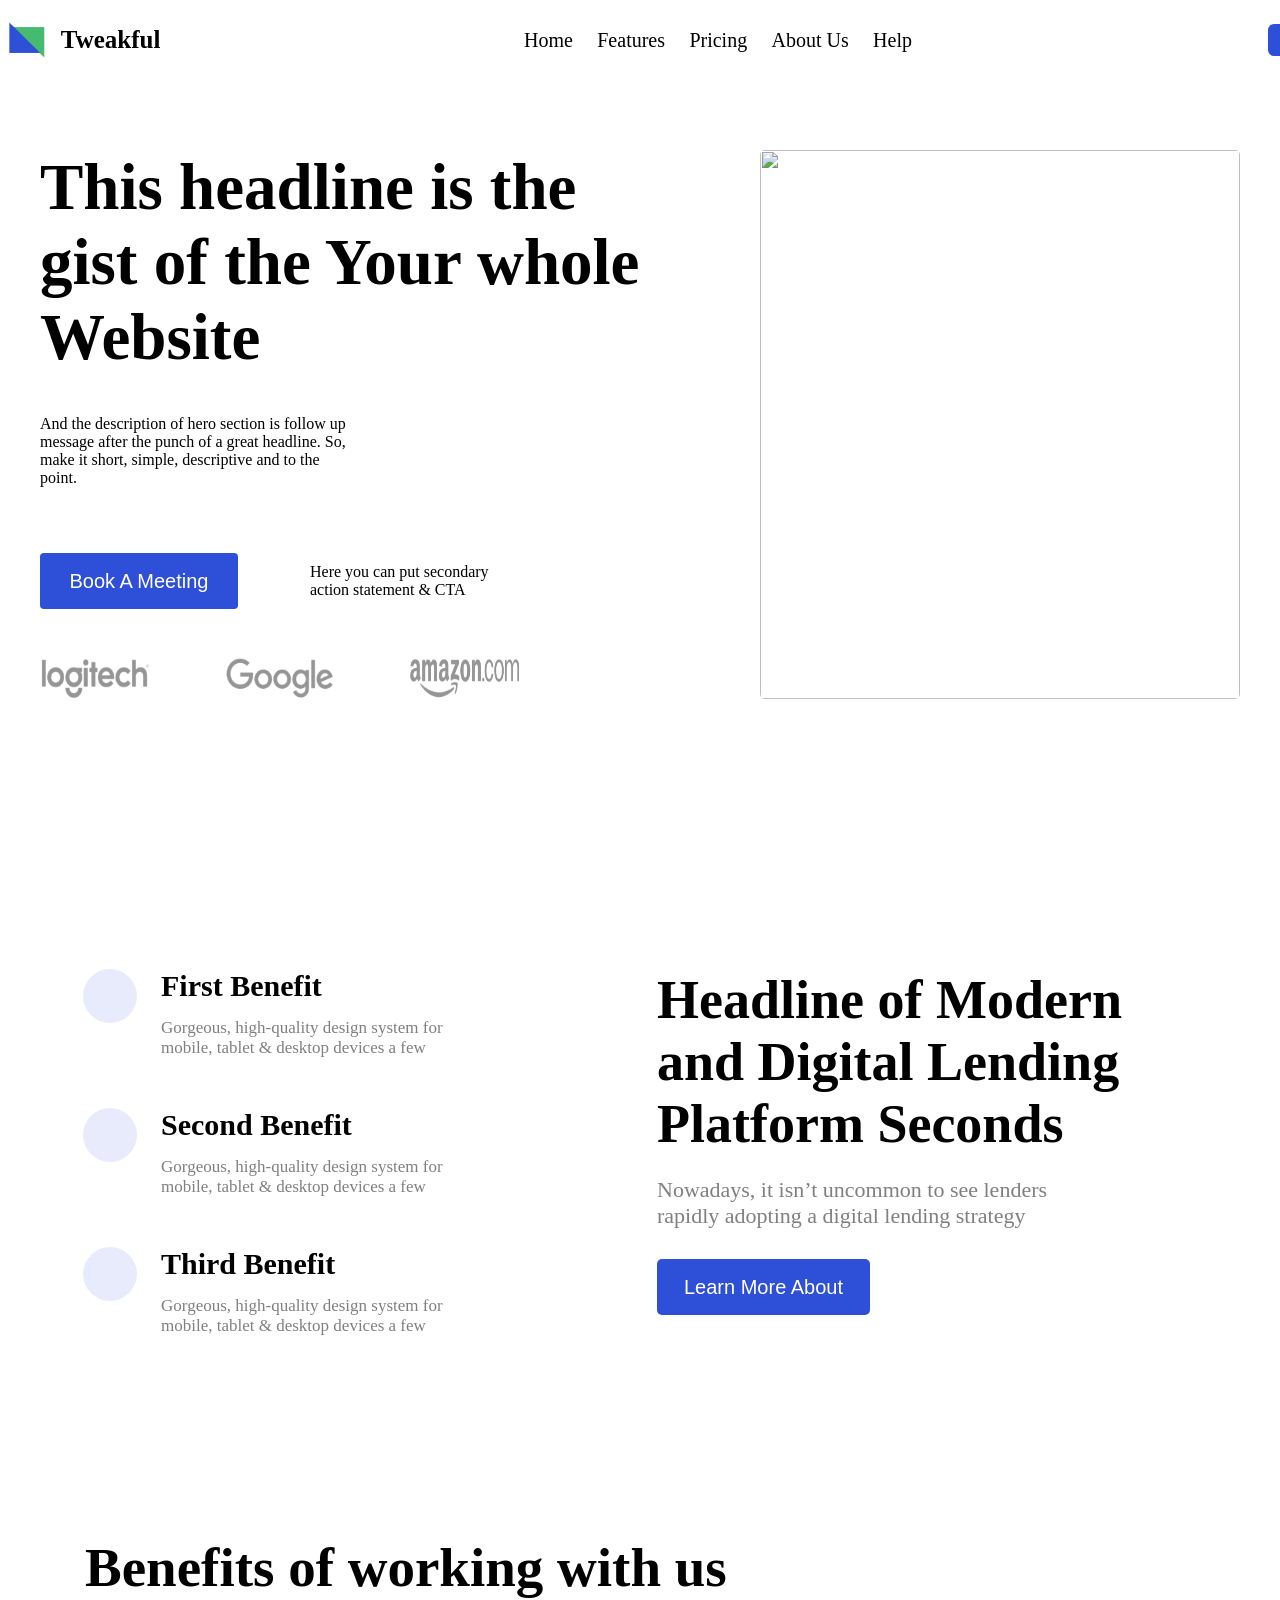
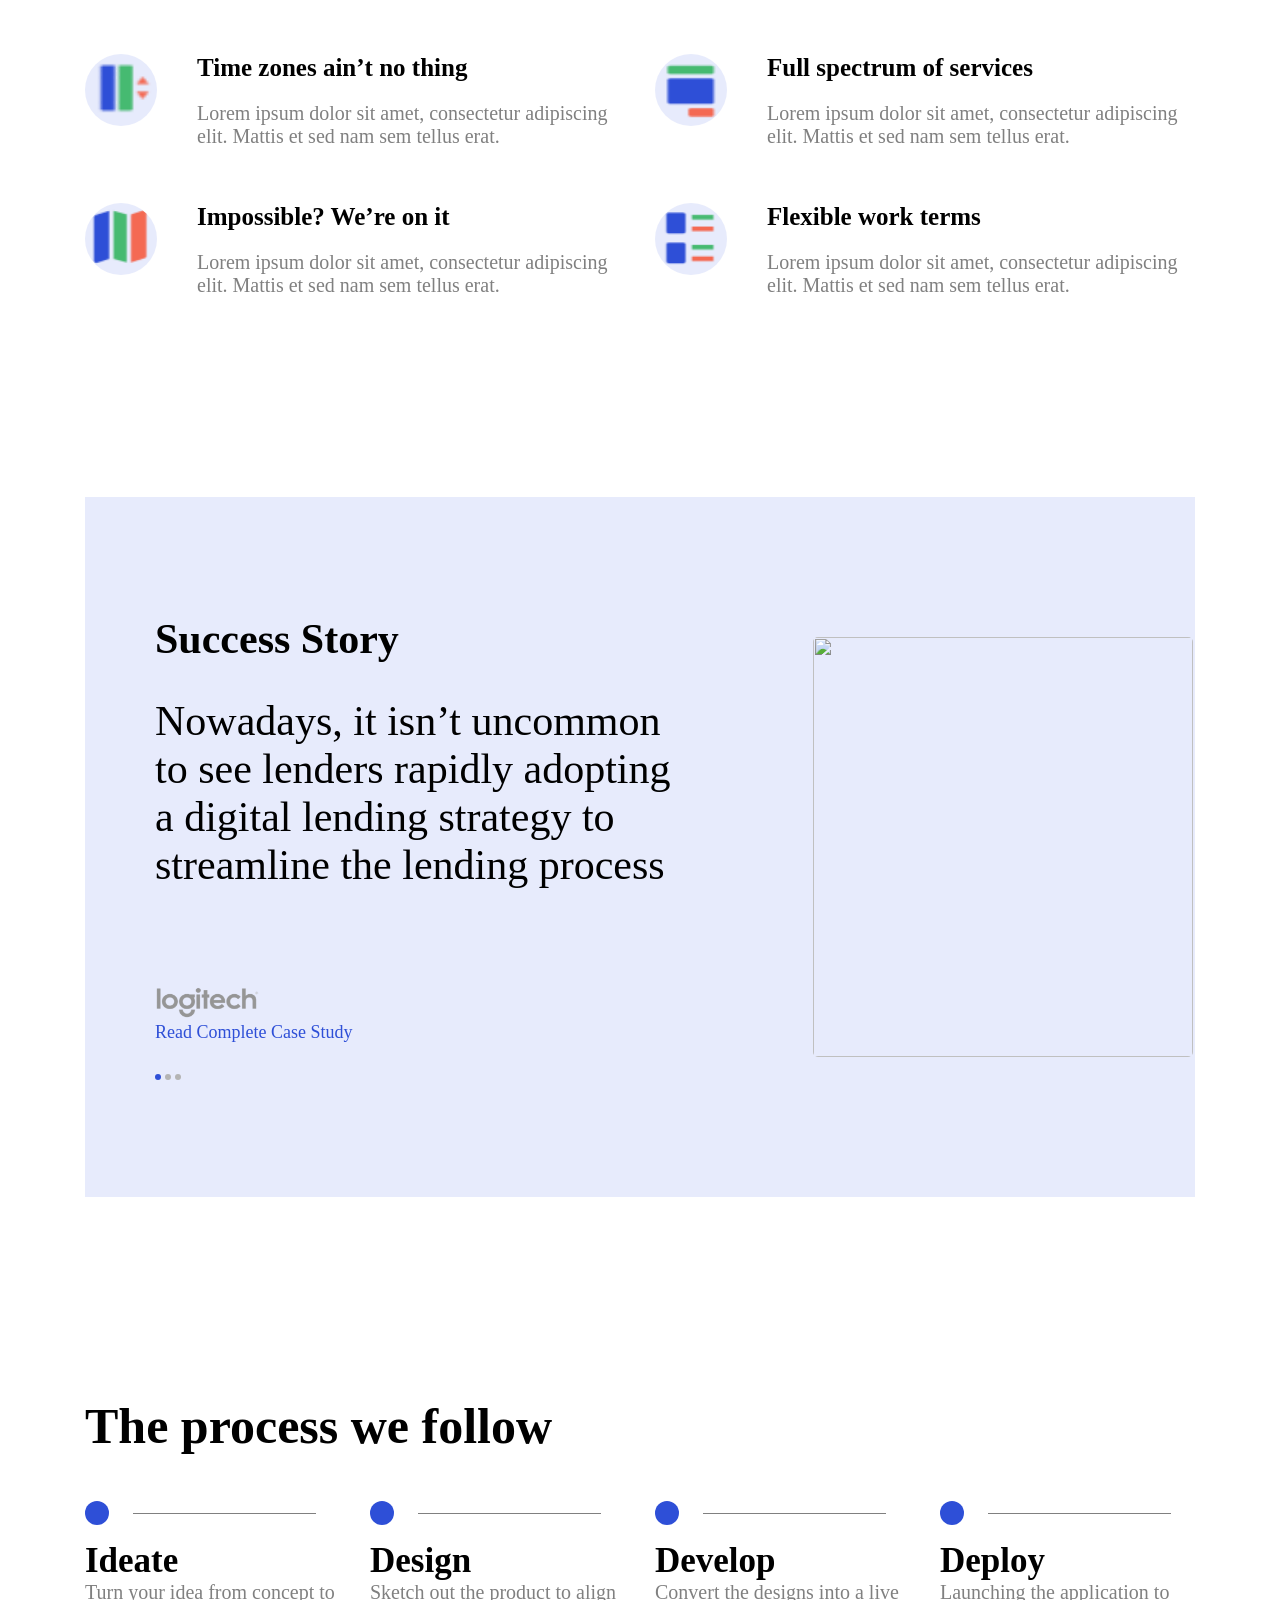
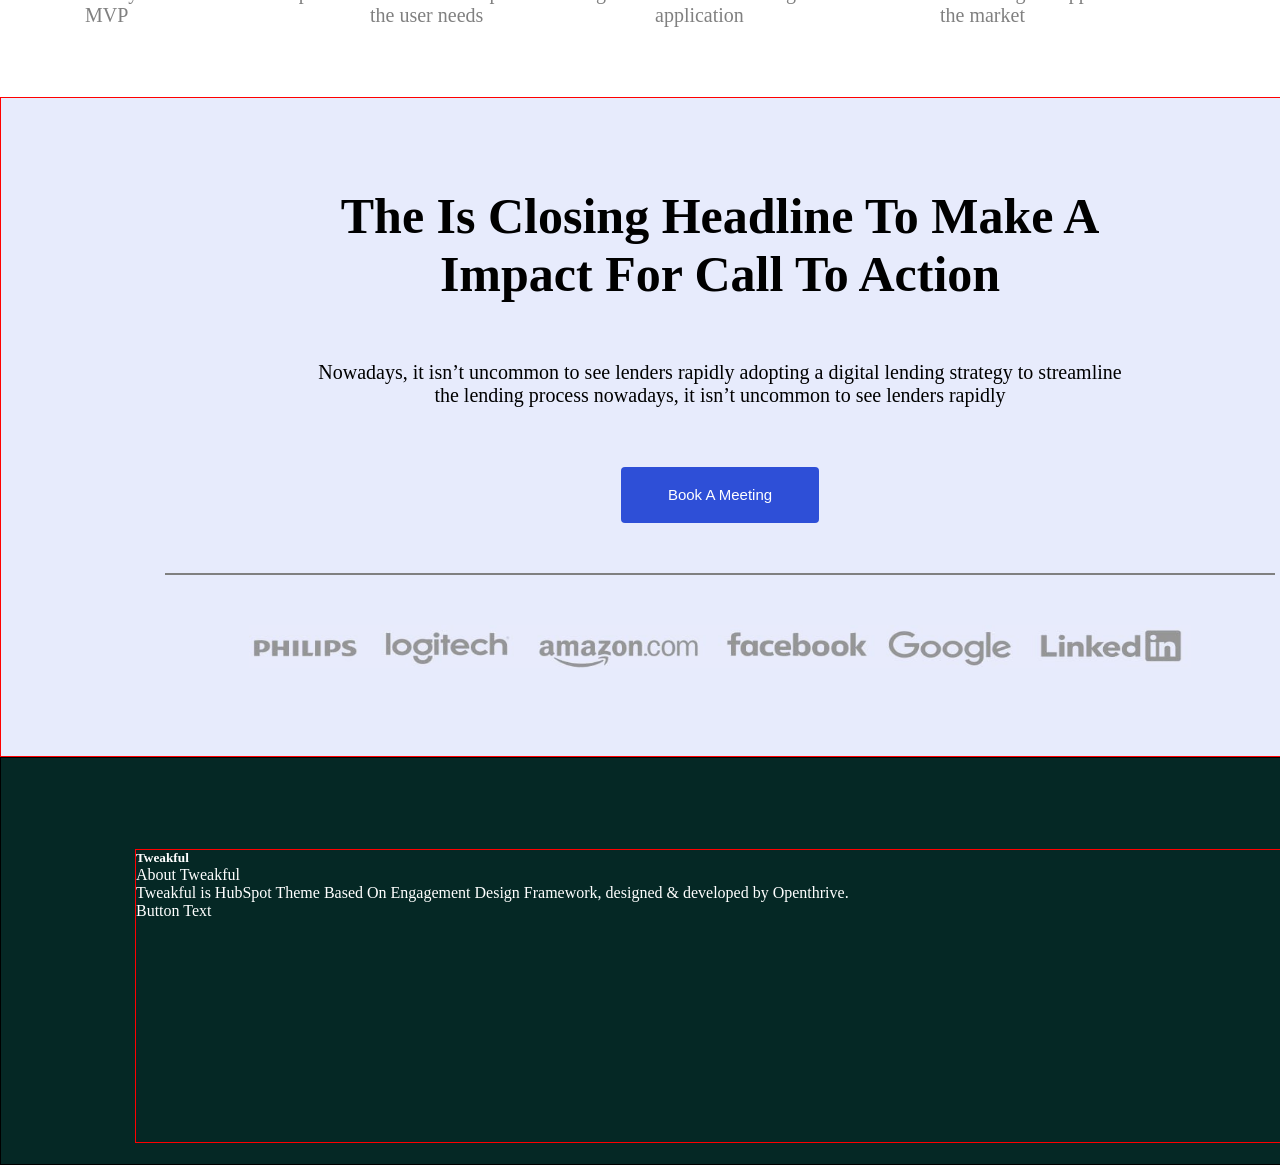
==== index.html @ c462335b "add" ====
<!DOCTYPE html>
<html lang="en">

<head>
    <meta charset="UTF-8">
    <meta name="viewport" content="width=device-width, initial-scale=1.0">
    <title>TWEAKFUL</title>
    <link rel="stylesheet" href="https://cdnjs.cloudflare.com/ajax/libs/font-awesome/7.0.1/css/all.min.css">
    <link rel="stylesheet" href="./assest/css/style..css">
</head>

<body>
    <header>
        <div class="bir">
            <img src="./assest/img/image.png" alt="">
            <a href="#">Tweakful</a>
        </div>
        <div class="ikki">
            <a href="#">Home</a>
            <a href="#">Features</a>
            <a href="#">Pricing</a>
            <a href="#">About Us</a>
            <a href="#">Help</a>
        </div>
        <div class="uch">
            <button><a href="#">Book A Meeting</a><i class="fa-solid fa-arrow-right"></i></button>
        </div>
    </header>
    <!-- !========main-1========== -->
    <!-- !========================= -->
    <div class="main-1">
        <div class="teks">
            <div class="h1">
                <h1>This headline is the gist of the Your whole Website </h1>
            </div>
            <div class="p">
                <p>And the description of hero section is follow up message after the punch of a great headline. So,
                    make it
                    short, simple, descriptive and to the point.</p>
            </div>
            <div class="button">
                <button>Book A Meeting <i class="fa-solid fa-arrow-right"></i></button>
                <p>Here you can put secondary action statement & CTA</p>
            </div>
            <div class="rasmlar">
                <img src="./assest/img/logitech.png" alt="">
                <img src="./assest/img/google.png" alt="">
                <img src="./assest/img/amazon.png" alt="">
            </div>
        </div>
        <div class="img">
            <img src="./assest/img/odam.jpg" alt="">
        </div>
    </div>
    <!-- !===========main-2========== -->
    <!-- !=========================== -->
    <div class="main-2">
        <div class="first">
            <div class="first1">
                <div class="i">
                    <i class="fa-solid fa-border-all"></i>
                </div>
                <div class="text">
                    <h2>First Benefit</h2>
                    <small>Gorgeous, high-quality design system for mobile, tablet & desktop devices a few </small>
                </div>
            </div>
            <div class="first1">
                <div class="i">
                    <i class="fa-solid fa-star"></i>
                </div>
                <div class="text">
                    <h2>Second Benefit</h2>
                    <small>Gorgeous, high-quality design system for mobile, tablet & desktop devices a few </small>
                </div>
            </div>
            <div class="first1">
                <div class="i">
                    <i class="fa-solid fa-layer-group"></i>
                </div>
                <div class="text">
                    <h2>Third Benefit</h2>
                    <small>Gorgeous, high-quality design system for mobile, tablet & desktop devices a few </small>
                </div>
            </div>
        </div>
        <!-- ^===========Learn======== -->
        <div class="learn">
            <h3>Headline of Modern and Digital Lending Platform Seconds</h3>
            <div>
                <p>Nowadays, it isn’t uncommon to see lenders rapidly adopting a digital lending strategy</p>
            </div>
            <button>Learn More About<i class="fa-solid fa-arrow-right"></i></button>
        </div>
    </div>
    <!-- !==========main-3========== -->
    <!-- !========================== -->
    <div class="main-3">
        <div class="tect">
            <h4>Benefits of working with us</h4>
        </div>
        <div class="time">
            <div class="lorem">
                <div class="rasm">
                    <img src="./assest/img/rasm.png" alt="">
                </div>
                <div class="yozu">
                    <p>Time zones ain’t no thing</p>
                    <small>Lorem ipsum dolor sit amet, consectetur adipiscing elit. Mattis et sed nam sem tellus
                        erat.</small>

                </div>
            </div>
            <div class="lorem">
                <div class="rasm">
                    <img src="./assest/img/rasm1.png" alt="">
                </div>
                <div class="yozu">
                    <p>Full spectrum of services</p>
                    <small>Lorem ipsum dolor sit amet, consectetur adipiscing elit. Mattis et sed nam sem tellus
                        erat.</small>

                </div>
            </div>
        </div>
        <!-- *================== -->
        <div class="time">
            <div class="lorem">
                <div class="rasm">
                    <img src="./assest/img/rasm2.png" alt="">
                </div>
                <div class="yozu">
                    <p>Impossible? We’re on it</p>
                    <small>Lorem ipsum dolor sit amet, consectetur adipiscing elit. Mattis et sed nam sem tellus
                        erat.</small>

                </div>
            </div>
            <div class="lorem">
                <div class="rasm">
                    <img src="./assest/img/rasm3.png" alt="">
                </div>
                <div class="yozu">
                    <p>Flexible work terms</p>
                    <small>Lorem ipsum dolor sit amet, consectetur adipiscing elit. Mattis et sed nam sem tellus
                        erat.</small>

                </div>
            </div>
        </div>
    </div>
    <!-- !=========main-4======== -->
    <!-- !======================= -->
    <div class="main-4">
        <div class="birinchi">
            <h4>Success Story</h4>
            <p>Nowadays, it isn’t uncommon to see lenders rapidly adopting a digital lending strategy to streamline the
                lending process</p>
            <div class="read">
                <img src="./assest/img/logitech.png" alt="" width="104" height="31">
                <span>Read Complete Case Study<i class="fa-solid fa-arrow-right"></i></span>
            </div>
            <div class="nuqta">
                <div class="div1"></div>
                <div class="div2"></div>
                <div class="div2"></div>

            </div>
        </div>
        <div class="ikkinchi">
            <img src="./assest/img/odam2.jpg" alt="">
        </div>
    </div>
    <!-- !==========main-5========= -->
    <!-- !========================= -->
    <div class="main-5">
        <h5>The process we follow</h5>
        <div class="ideate">
            <div class="box">
                <div class="divlar">
                    <div class="dumoloq"></div>
                    <div class="chiziq"></div>
                </div>
                <div class="yoozu">
                    <p>Ideate</p>
                    <span>Turn your idea from concept to MVP</span>
                </div>
            </div>
            <div class="box">
                <div class="divlar">
                    <div class="dumoloq"></div>
                    <div class="chiziq"></div>
                </div>
                <div class="yoozu">
                    <p>Design</p>
                    <span>Sketch out the product to align the user needs</span>
                </div>
            </div>
            <div class="box">
                <div class="divlar">
                    <div class="dumoloq"></div>
                    <div class="chiziq"></div>
                </div>
                <div class="yoozu">
                    <p>Develop</p>
                    <span>Convert the designs into a live application</span>
                </div>
            </div>
            <div class="box">
                <div class="divlar">
                    <div class="dumoloq"></div>
                    <div class="chiziq"></div>
                </div>
                <div class="yoozu">
                    <p>Deploy</p>
                    <span>Launching the application to the market</span>
                </div>
            </div>
        </div>
    </div>
    <!-- !=======main-6======== -->
    <!-- !===================== -->
     <div class="main-6">
        <h1>The Is Closing Headline To Make A Impact For Call To Action</h1>
        <p>Nowadays, it isn’t uncommon to see lenders rapidly adopting a digital lending strategy to streamline the lending process nowadays, it isn’t uncommon to see lenders rapidly</p>
        <button>Book A Meeting<i class="fa-solid fa-arrow-right"></i></button>
        <div></div>
        <img src="./assest/img/lagativlar.png" alt="">
     </div>
     <!-- !========footer=========== -->
      <!-- !========================= -->
       <footer>
        <div class="foter">
            <h5>Tweakful</h5>
            <div class="about">
                <div class="contact">
                    <div class="box1">
                        <p>About Tweakful</p>
                    <span>Tweakful is HubSpot Theme Based On Engagement Design Framework, designed & developed by Openthrive.</span>
                    <div><span>Button Text <i class="fa-solid fa-arrow-right"></i></span></div>
                    </div>
                </div>
            </div>
        </div>
       </footer>
</body>

</html>
---- assest/css/style..css ----
* {
    padding: 0;
    margin: 0;
    box-sizing: border-box;
    transition: 1s;
}

header {
    width: 1440px;
    height: 80px;
    margin: auto;
    display: flex;
    justify-content: space-between;
    align-items: center;

}

header a {
    text-decoration: none;
    color: black;
}

header .bir {
    width: 168px;
    height: 38px;
    display: flex;
    align-items: center;
    justify-content: space-around;
}

header .bir img {
    width: 38px;
    height: 38px;
}

header .bir a {
    font-size: 25px;
    font-weight: 800;
}

/* *=======ikki======== */
header .ikki {
    width: 388px;
    height: 38px;
    display: flex;
    align-items: center;
    justify-content: space-between;
}

header .ikki a {
    font-size: 20px;

}

/** =======uch========== */
header .uch {
    width: 172px;
    height: 32px;
}

header .uch button {
    width: 172px;
    height: 32px;
    border: none;
    background-color: #2E4FD7;
    color: white;
    font-size: 15px;
    border-radius: 6px;
}

header .uch button a {
    color: white;
    margin-right: 10px;
}

/* !==========main-1========== */
/* !========================== */
.main-1 {
    width: 1200px;
    height: 549px;
    margin: auto;
    display: flex;
    justify-content: space-between;
    margin-top: 70px;
}

.main-1 .teks {
    width: 635px;
    height: 549px;
    display: flex;
    flex-direction: column;
    justify-content: space-between;
}

.main-1 .teks .h1 {
    width: 635px;
    height: 216px;

}

.main-1 .teks .h1 h1 {
    font-size: 65px;
}

.main-1 .teks .p {
    width: 320px;
    height: 90px;
}

.main-1 .teks .button {
    width: 480px;
    height: 56px;
    display: flex;
    justify-content: space-between;
    align-items: center;
}

.main-1 .teks .button p {
    width: 210px;
    height: 52px;
    display: flex;
    align-items: center;
}

.main-1 .teks .button button {
    width: 198px;
    height: 56px;
    border: none;
    background-color: #2E4FD7;
    color: white;
    font-size: 20px;
    border-radius: 4px;
}

.main-1 .teks .rasmlar {
    width: 480px;
    height: 41px;
    display: flex;
    justify-content: space-between;
    align-items: center;
}

.main-1 .teks .rasmlar img {
    width: 110px;
    height: 41px;

}

/* *=======img========== */
.main-1 .img {
    width: 480px;
    height: 549px;
}

.main-1 .img img {
    width: 480px;
    height: 549px;
    border-radius: 5px;
}

/* !==========main-2========== */
/* !========================== */
.main-2 {
    width: 1114px;
    height: 367px;
    margin: auto;
    margin-top: 270px;
    display: flex;
    justify-content: space-between;
}

.main-2 .first {
    width: 410px;
    height: 367px;
    display: flex;
    flex-direction: column;
    justify-content: space-between;
}

.main-2 .first .first1 {
    width: 408px;
    height: 89px;
    display: flex;
    justify-content: space-between;

}

.main-2 .first .first1 .i {
    width: 54px;
    height: 54px;
    border-radius: 50%;
    background-color: #E7EBFC;
    font-size: 35px;
    display: flex;
    justify-content: center;
    align-items: center;
    color: #2E4FD7;
}

.main-2 .first .first1 .text {
    width: 330px;
    height: 89px;
    display: flex;
    flex-direction: column;
    justify-content: space-between;

}

.main-2 .first .first1 .text h2 {
    font-size: 30px;
}

.main-2 .first .first1 .text small {
    font-size: 17px;
    color: gray;
}

/* *==========Learn============= */
.main-2 .learn {
    width: 540px;
    height: 346px;
    display: flex;
    flex-direction: column;
    justify-content: space-between;
}

.main-2 .learn h3 {
    font-size: 54px;
}

.main-2 .learn div {
    width: 445px;
    height: 60px;
    font-size: 22px;
    color: gray;
}

.main-2 .learn button {
    width: 213px;
    height: 56px;
    background-color: #2E4FD7;
    color: white;
    font-size: 20px;
    border: none;
    border-radius: 5px;
}

/* !==========main-3========== */
/* !========================== */
.main-3 {
    width: 1110px;
    height: 361px;
    margin: auto;
    margin-top: 200px;
    display: flex;
    flex-direction: column;
    justify-content: space-between;
}

.main-3 .tect {
    width: 668px;
    height: 62px;
    font-size: 55px;
}

.main-3 .time {
    width: 1110px;
    height: 94px;
    display: flex;
    justify-content: space-between;
}

.main-3 .time .lorem {
    width: 540px;
    height: 94px;
    display: flex;
    justify-content: space-between;
}

.main-3 .time .lorem .rasm {
    width: 72px;
    height: 72px;
}

.main-3 .time .lorem .rasm img {
    width: 72px;
    height: 72px;
    border-radius: 50%;
}

.main-3 .time .lorem .yozu {
    width: 428px;
    height: 94px;
    display: flex;
    flex-direction: column;
    justify-content: space-between;

}

.main-3 .time .lorem .yozu p {
    font-size: 25px;
    font-weight: 900;
}

.main-3 .time .lorem .yozu small {
    font-size: 20px;
    color: gray;
}

/* !==========main-4=========== */
/* !=========================== */
.main-4 {
    width: 1110px;
    height: 700px;
    margin: auto;
    margin-top: 200px;
    background-color: #E7EBFC;
    display: flex;
    gap: 70px;
    align-items: center;
    padding-left: 70px;
}

.main-4 .birinchi {
    width: 588px;
    height: 465px;
    display: flex;
    flex-direction: column;
    justify-content: space-between;
}

.main-4 .birinchi h4 {
    width: 572px;
    height: 52px;
    font-size: 42px;
}

.main-4 .birinchi p {
    width: 520px;
    height: 260px;
    font-size: 42px;
}

.main-4 .birinchi .read {
    width: 233px;
    height: 57px;
}

.main-4 .birinchi .read span {
    display: block;
    color: #2E4FD7;
    font-size: 18px;
}

.main-4 .birinchi .nuqta {
    width: 26px;
    height: 6px;
    display: flex;
    justify-content: space-between;
}

.main-4 .birinchi .nuqta .div1 {
    width: 6px;
    height: 6px;
    background-color: #2E4FD7;
    border-radius: 50%;
}

.main-4 .birinchi .nuqta .div2 {
    width: 6px;
    height: 6px;
    background-color: #B4B4B4;
    border-radius: 50%;
}

/* *==========ikkinchi========= */
.main-4 .ikkinchi {
    width: 380px;
    height: 420px;
}

.main-4 .ikkinchi img {
    width: 380px;
    height: 420px;
    border-radius: 5px;
}

/* !=======main-5========== */
/* !======================= */
.main-5 {
    width: 1110px;
    height: 250px;
    margin: auto;
    margin-top: 200px;
    display: flex;
    flex-direction: column;
    justify-content: space-between;
}

.main-5 h5 {
    width: 730px;
    height: 52px;
    font-size: 50px;
}

.main-5 .ideate {
    width: 1110px;
    height: 162px;
    display: flex;
    justify-content: space-between;
}

.main-5 .ideate .box {
    width: 255px;
    height: 162px;
    display: flex;
    flex-direction: column;
    justify-content: space-evenly;
}

.main-5 .ideate .box .divlar {
    width: 231px;
    height: 24px;
    display: flex;
    justify-content: space-between;
    align-items: center;
}

.main-5 .ideate .box .divlar .dumoloq {
    width: 24px;
    height: 24px;
    border-radius: 50%;
    background-color: #2E4FD7;
}

.main-5 .ideate .box .divlar .chiziq {
    width: 183px;
    height: 0.5px;
    background-color: gray;

}

.main-5 .ideate .box .yoozu {
    width: 255px;
    height: 90px;
}

.main-5 .ideate .box .yoozu p {
    font-size: 35px;
    font-weight: 700;
}

.main-5 .ideate .box .yoozu span {
    font-size: 20px;
    color: gray;
}

/* !==========main-6========= */
/* !========================= */
.main-6 {
    width: 1440px;
    height: 660px;
    background-color: #E7EBFC;
    border: 1px solid red;
    margin: auto;
    margin-top: 50px;
    display: flex;
    flex-direction: column;
    align-items: center;
    justify-content: center;
    gap: 50px;
}
.main-6 h1 {
    width: 920px;
    height: 124px;
    font-size: 50px;
    text-align: center;
}
.main-6 p {
    width: 826px;
    height: 56px;
    text-align: center;
    font-size: 20px;
}
.main-6 button {
    width: 198px;
    height: 56px;
    background-color: #2E4FD7;
    border: none;
    color: white;
    font-size: 15px;
    border-radius: 4px;
}
.main-6 div {
    width: 1110px;
    height: 2px;
    background-color: gray;
}
.main-6 img {
    width: 942px;
    height: 43px;

}
/* !============footer========== */
/* !============================ */
footer {
    width: 1440px;
    height: 408px;
    border: 1px solid black;
    background-color: #052825;
    color: white;
    margin: auto;
    display: flex;
    flex-direction: column;
    align-items: center;
    justify-content: center;

}
footer .foter {
    width: 1170px;
    height: 294px;
    border: 1px solid red;
    margin-top: 70px;
    
}
footer .foter .about {
        
}
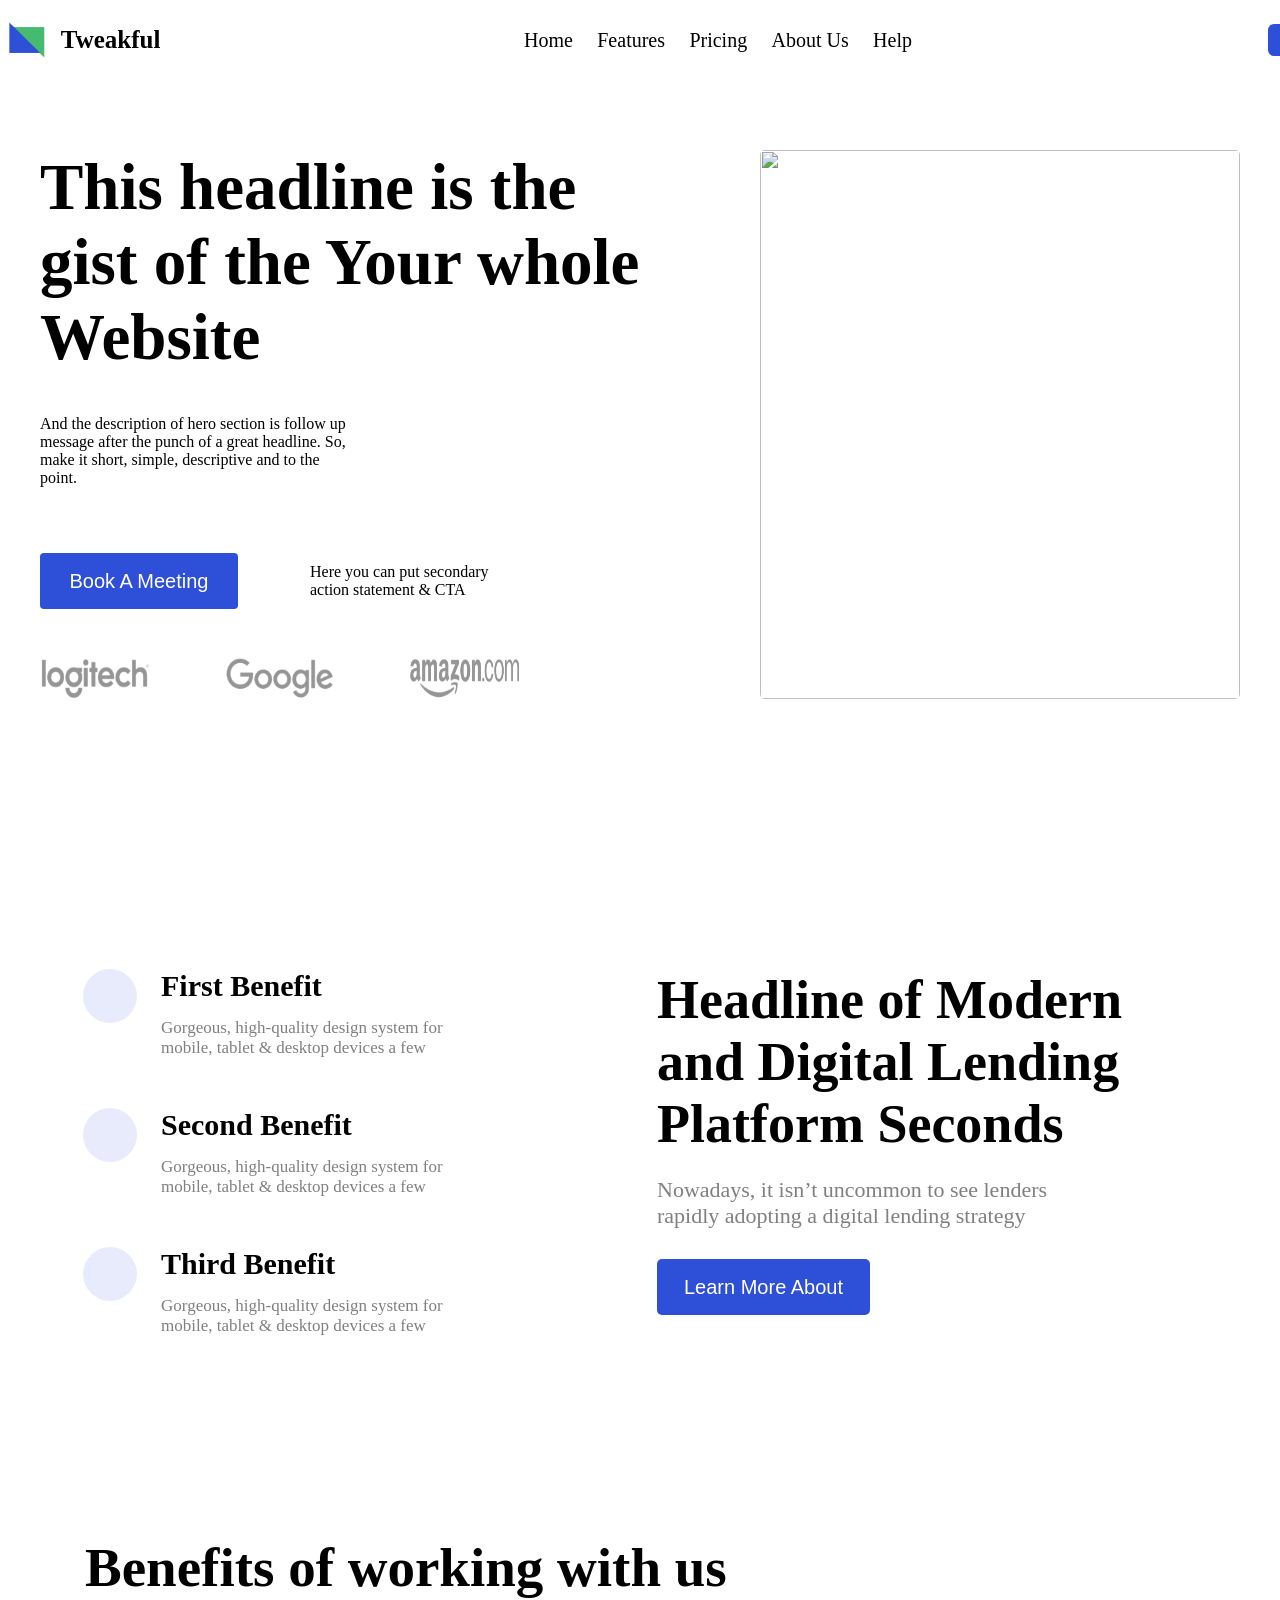
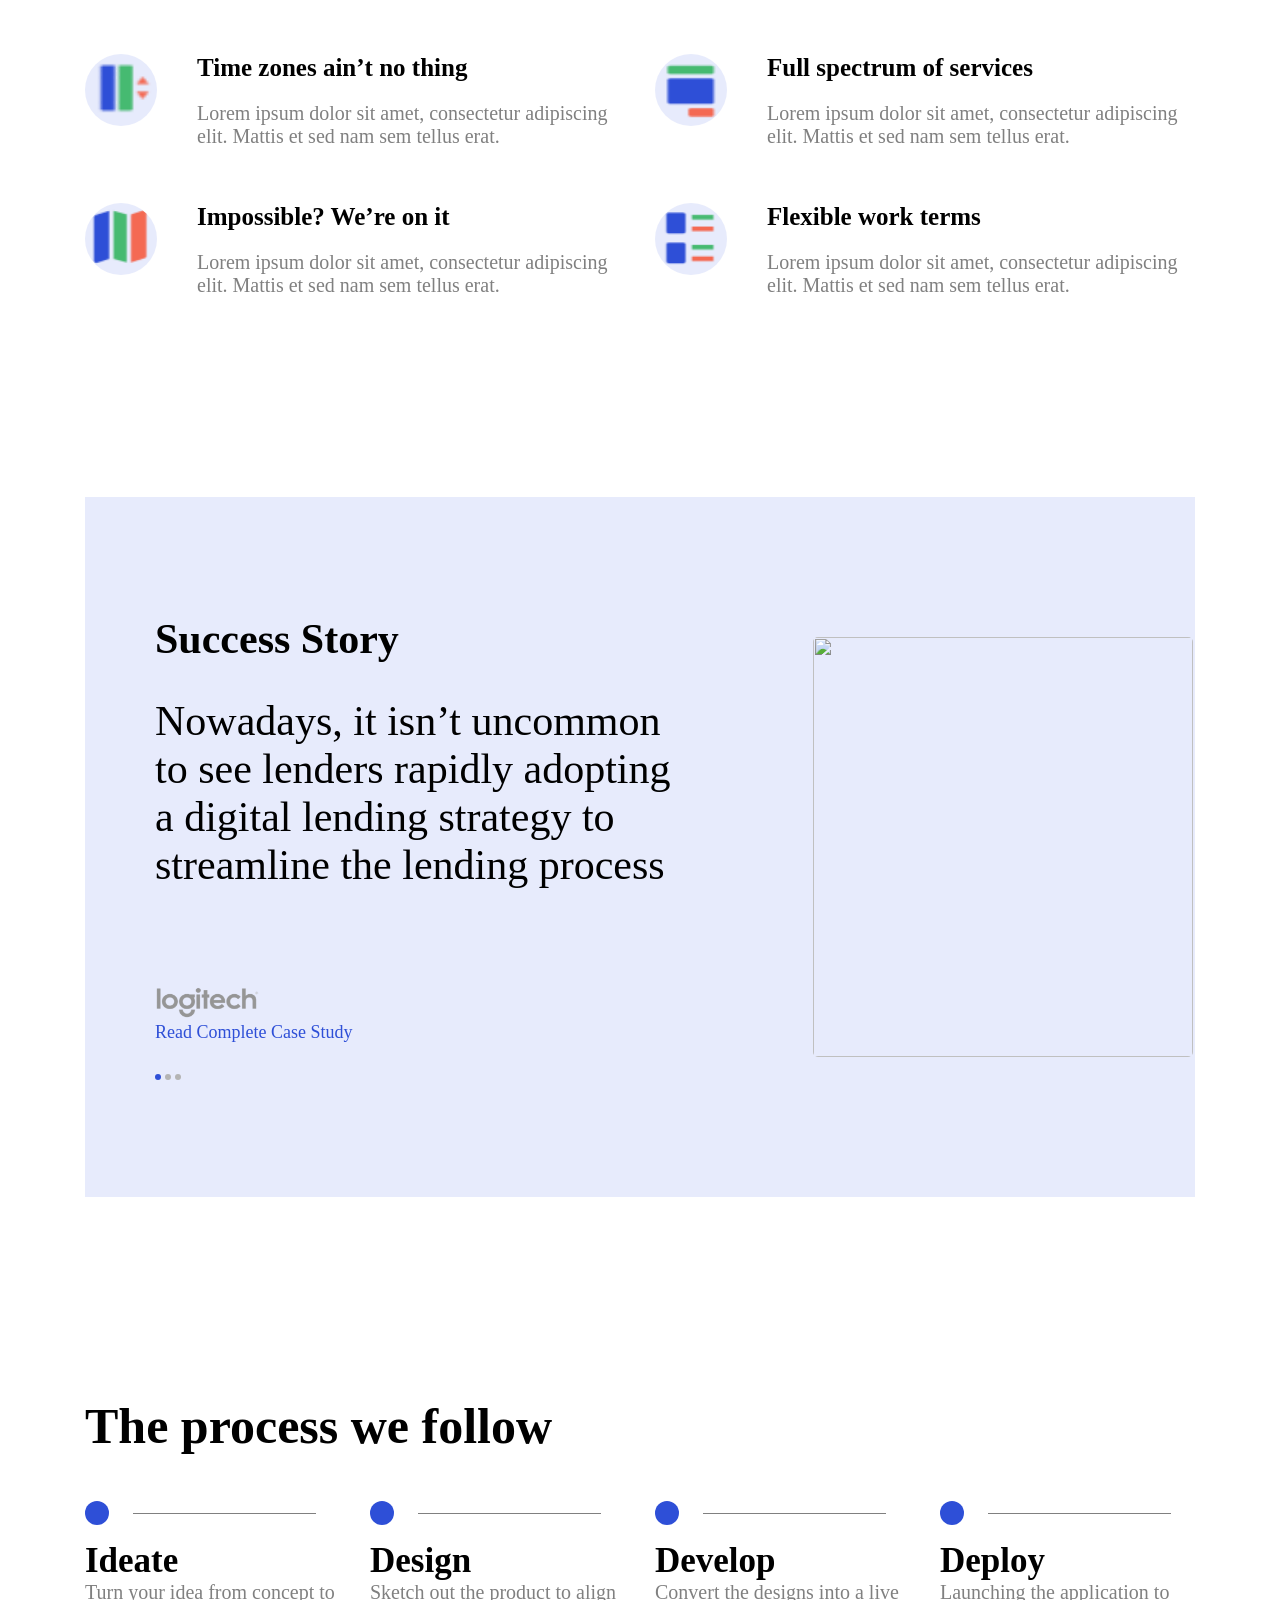
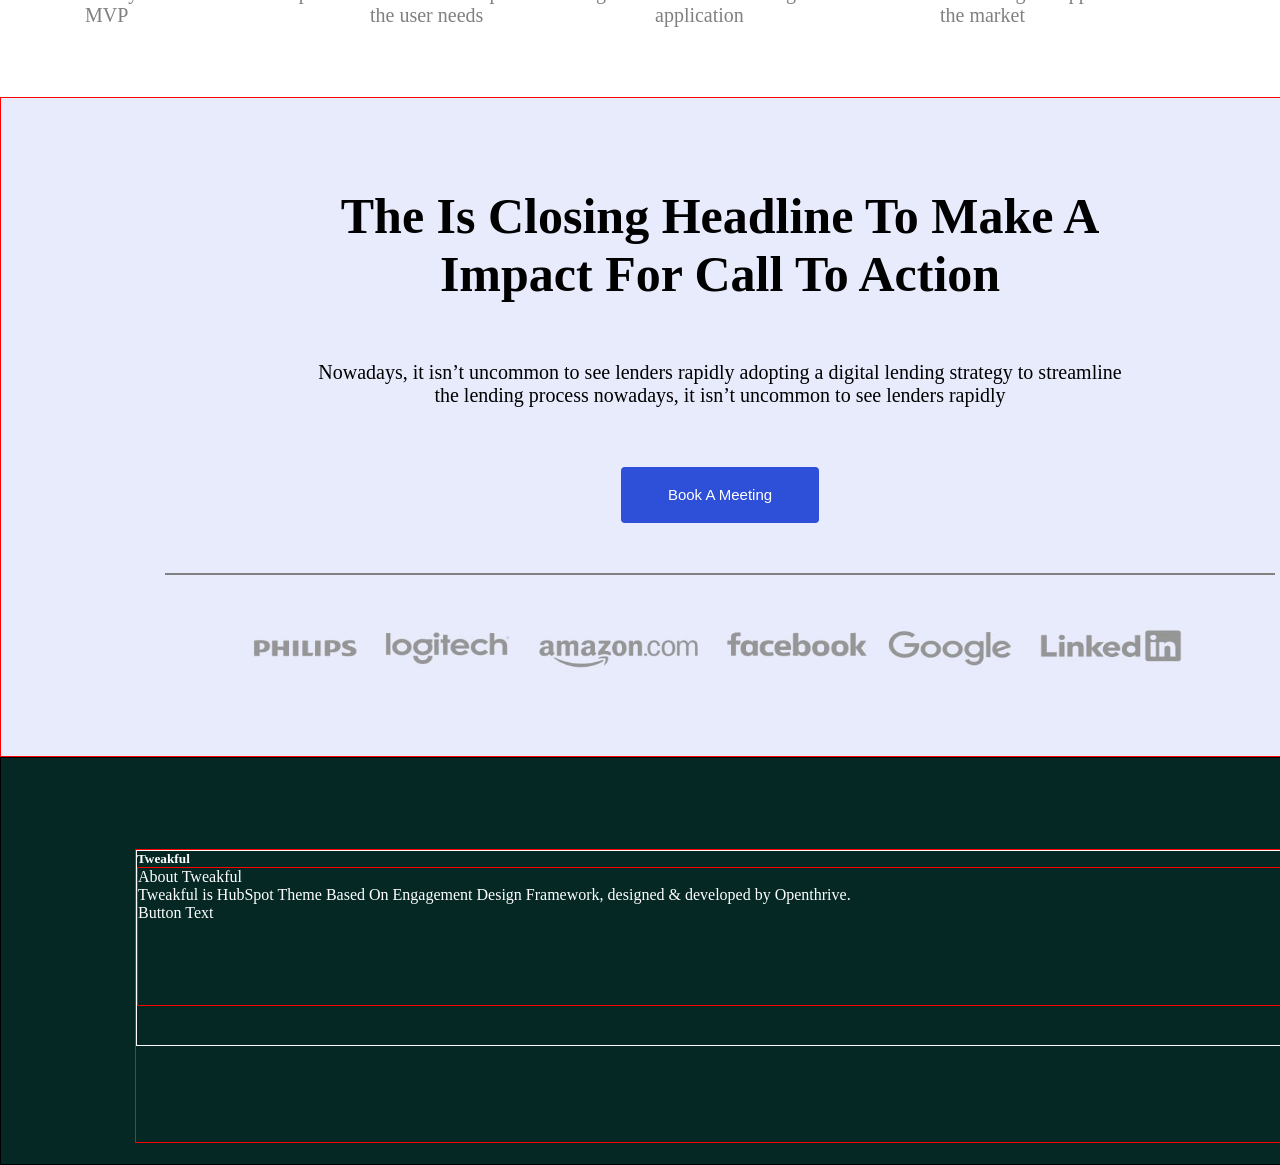
==== commit 492fea12: "add" ====
--- a/index.html
+++ b/index.html
@@ -231,10 +231,12 @@
       <!-- !========================= -->
        <footer>
         <div class="foter">
-            <h5>Tweakful</h5>
+           
             <div class="about">
+                 <h5>Tweakful</h5>
                 <div class="contact">
                     <div class="box1">
+                        
                         <p>About Tweakful</p>
                     <span>Tweakful is HubSpot Theme Based On Engagement Design Framework, designed & developed by Openthrive.</span>
                     <div><span>Button Text <i class="fa-solid fa-arrow-right"></i></span></div>
--- a/assest/css/style..css
+++ b/assest/css/style..css
@@ -524,5 +524,12 @@
     
 }
 footer .foter .about {
-        
+    width: 1169px;
+    height: 196px;
+    border: 1px solid white;
+}
+footer .foter .about .contact {
+    width: 1169px;
+    height: 139px;
+    border: 1px solid red;
 }
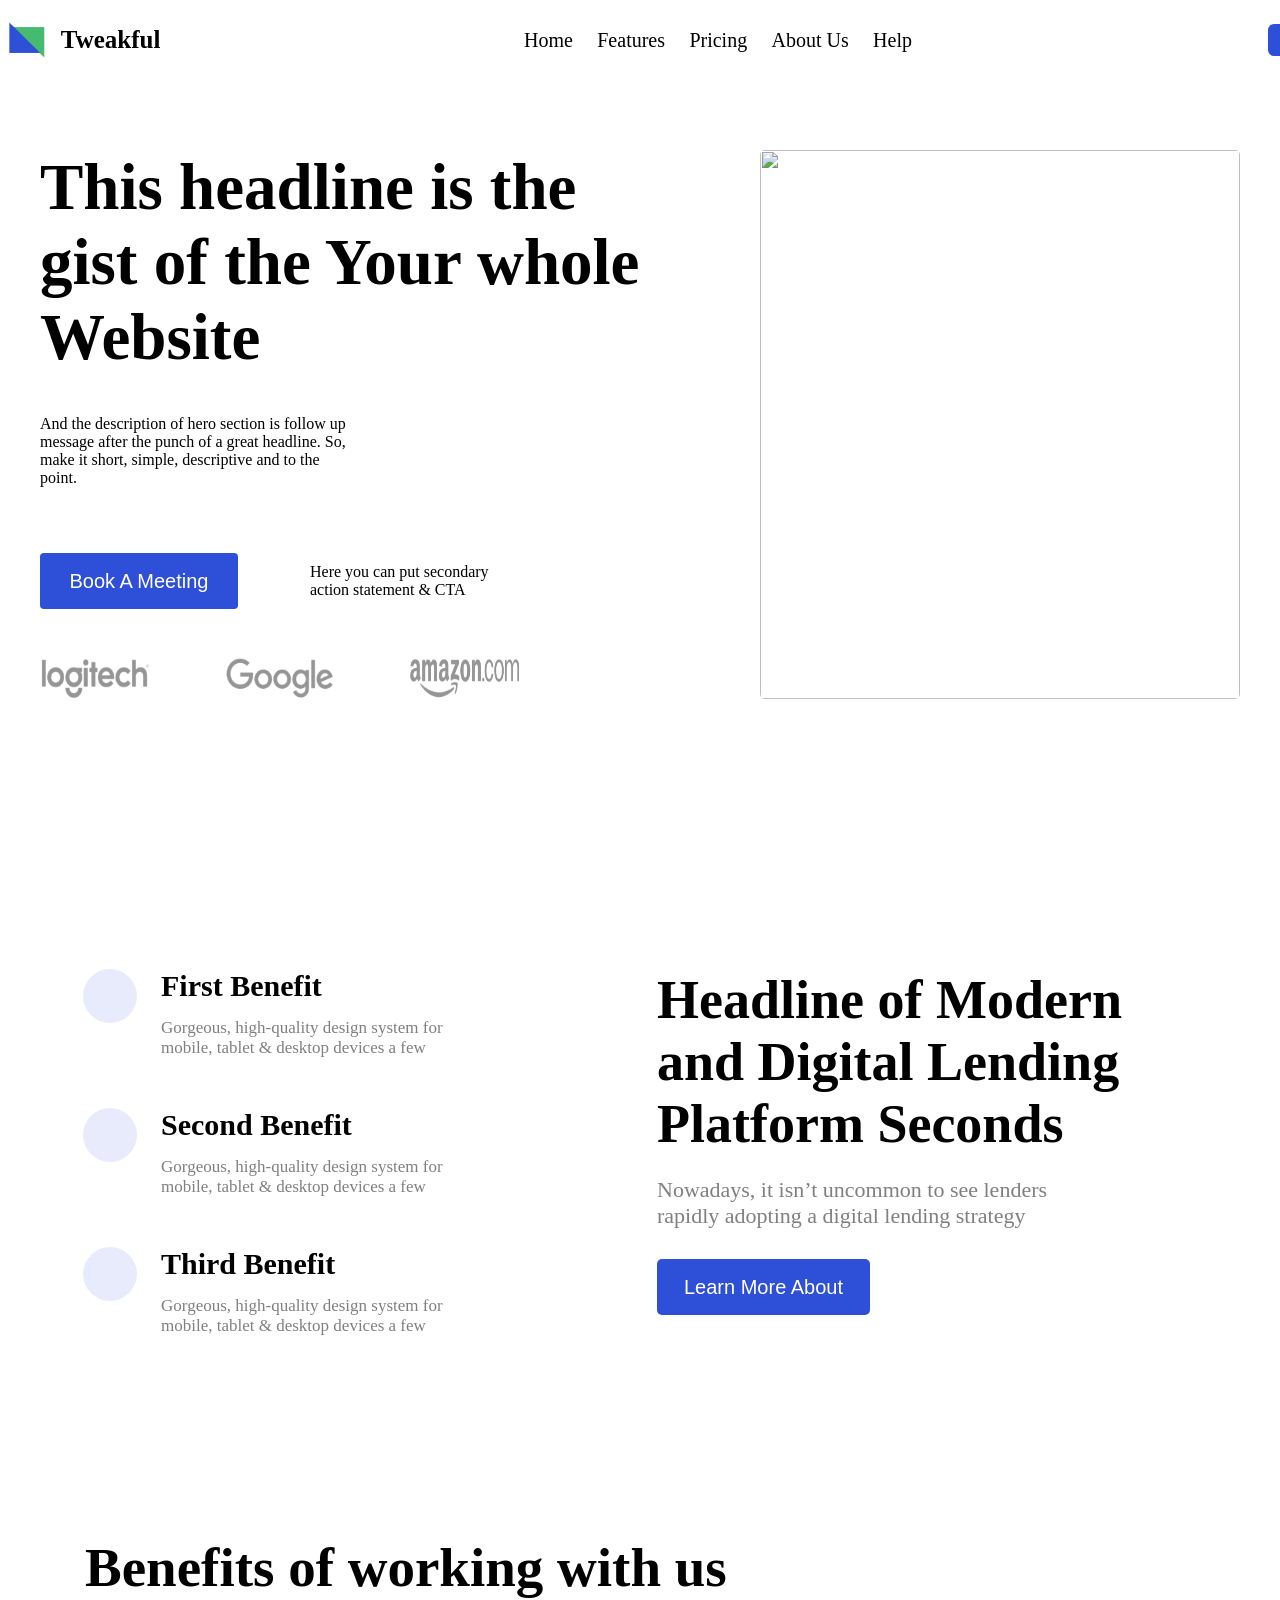
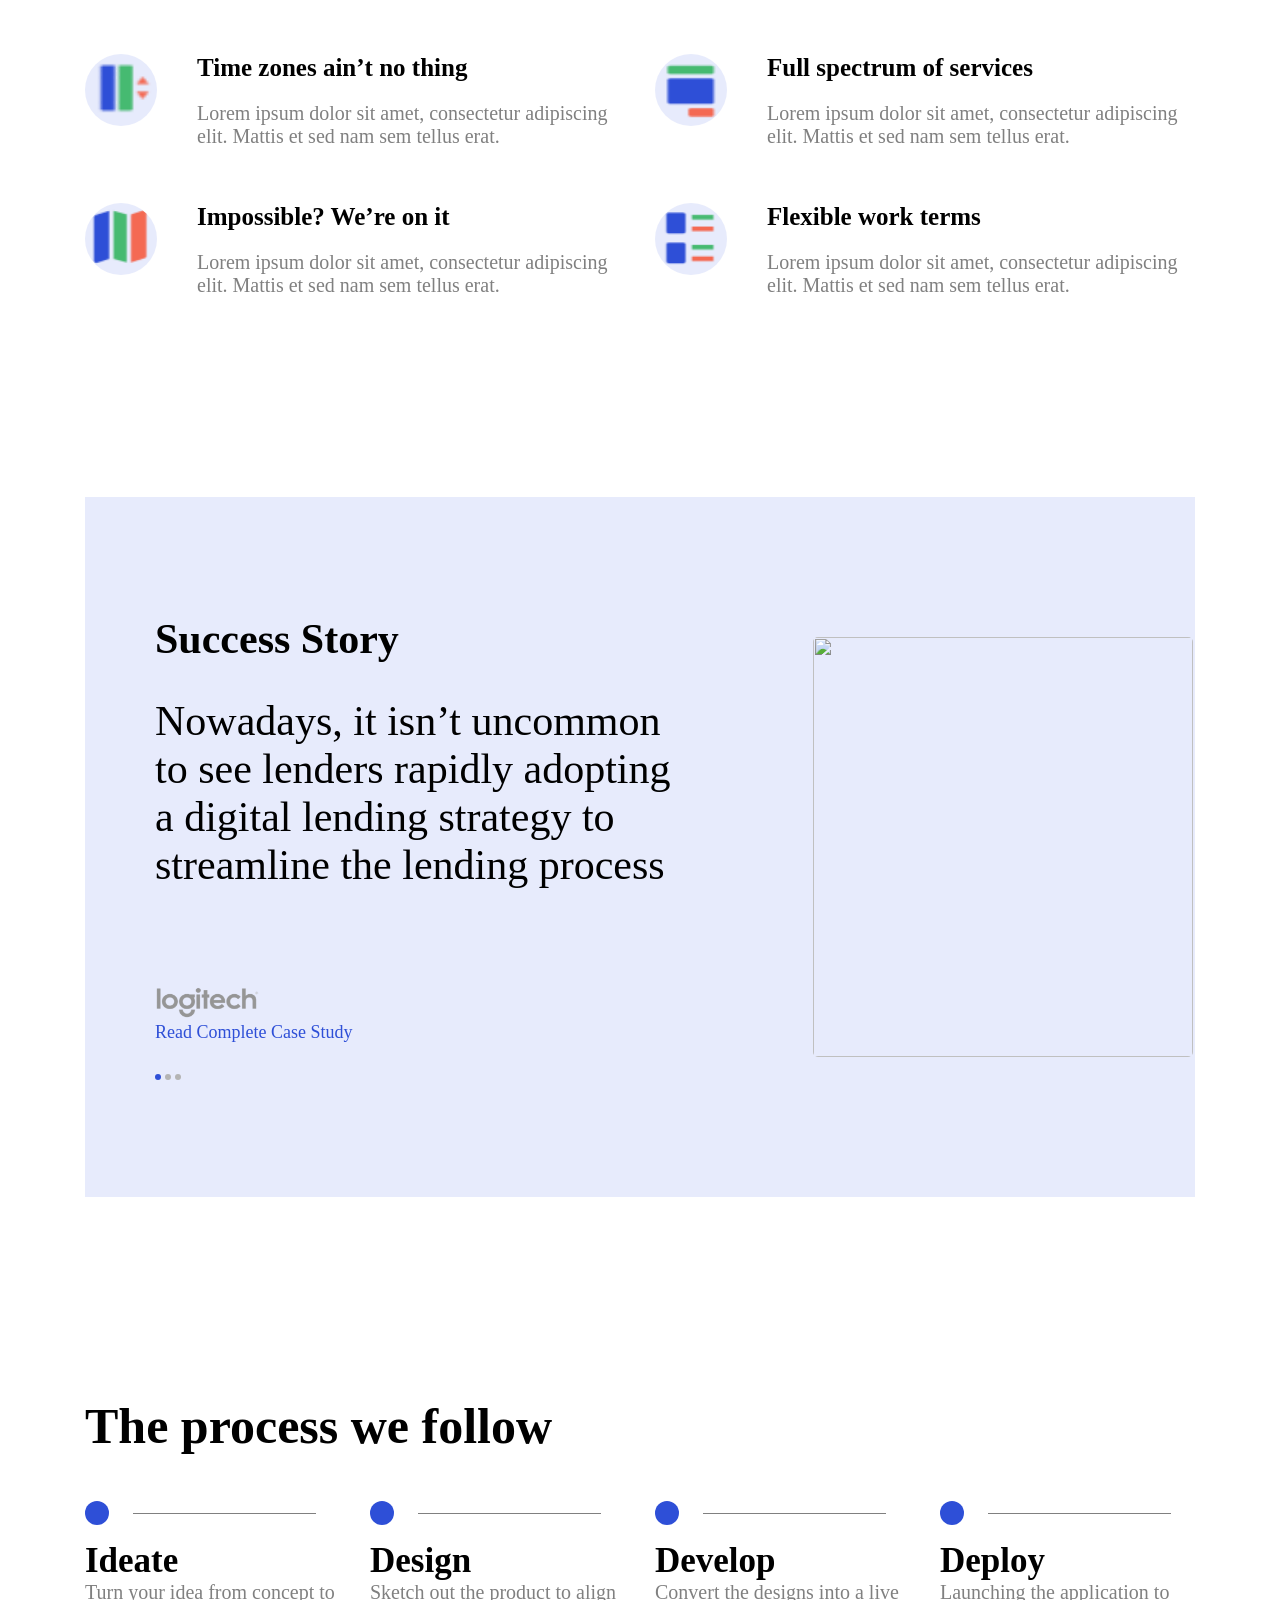
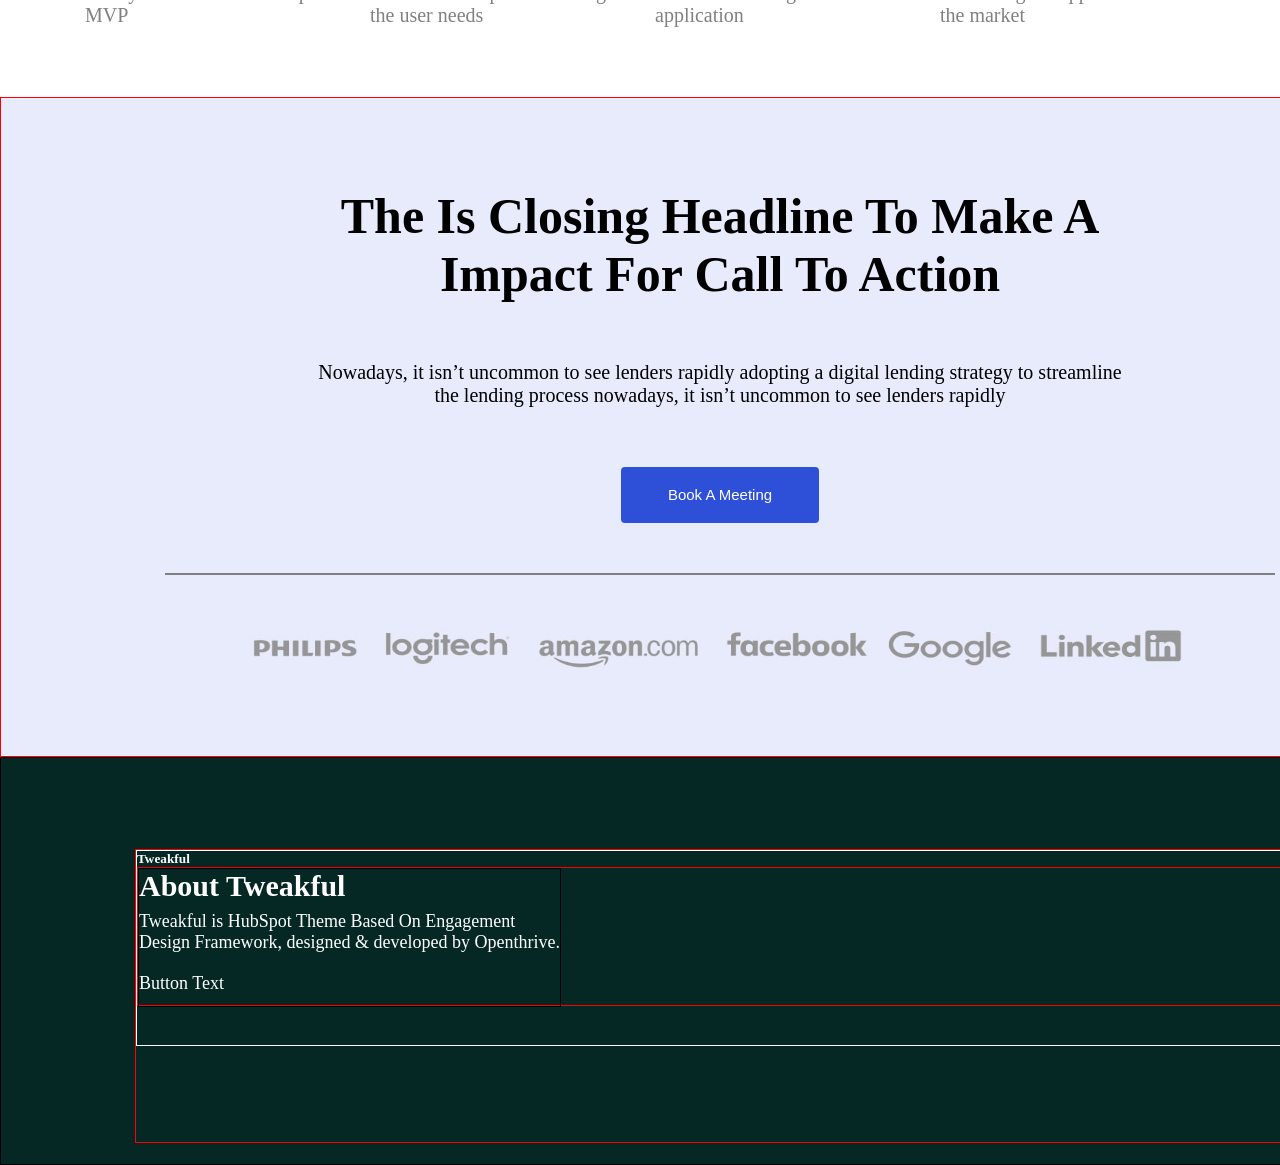
==== commit 172dfdd8: "add" ====
--- a/index.html
+++ b/index.html
@@ -236,7 +236,6 @@
                  <h5>Tweakful</h5>
                 <div class="contact">
                     <div class="box1">
-                        
                         <p>About Tweakful</p>
                     <span>Tweakful is HubSpot Theme Based On Engagement Design Framework, designed & developed by Openthrive.</span>
                     <div><span>Button Text <i class="fa-solid fa-arrow-right"></i></span></div>
--- a/assest/css/style..css
+++ b/assest/css/style..css
@@ -532,4 +532,25 @@
     width: 1169px;
     height: 139px;
     border: 1px solid red;
-}+}
+.foter .about .contact .box1 {
+    width: 423px;
+    height: 139px;
+    border: 1px solid black;
+    display: flex;
+    flex-direction: column;
+    justify-content: space-between;
+}
+.foter .about .contact .box1 p {
+    font-size: 30px;
+    font-weight: 900;
+}
+.foter .about .contact .box1 span {
+    font-size: 18px;
+}
+.foter .about .contact .box1  div {
+    width: 116px;
+    height: 46px;
+    display: flex;
+    align-items: center;
+}
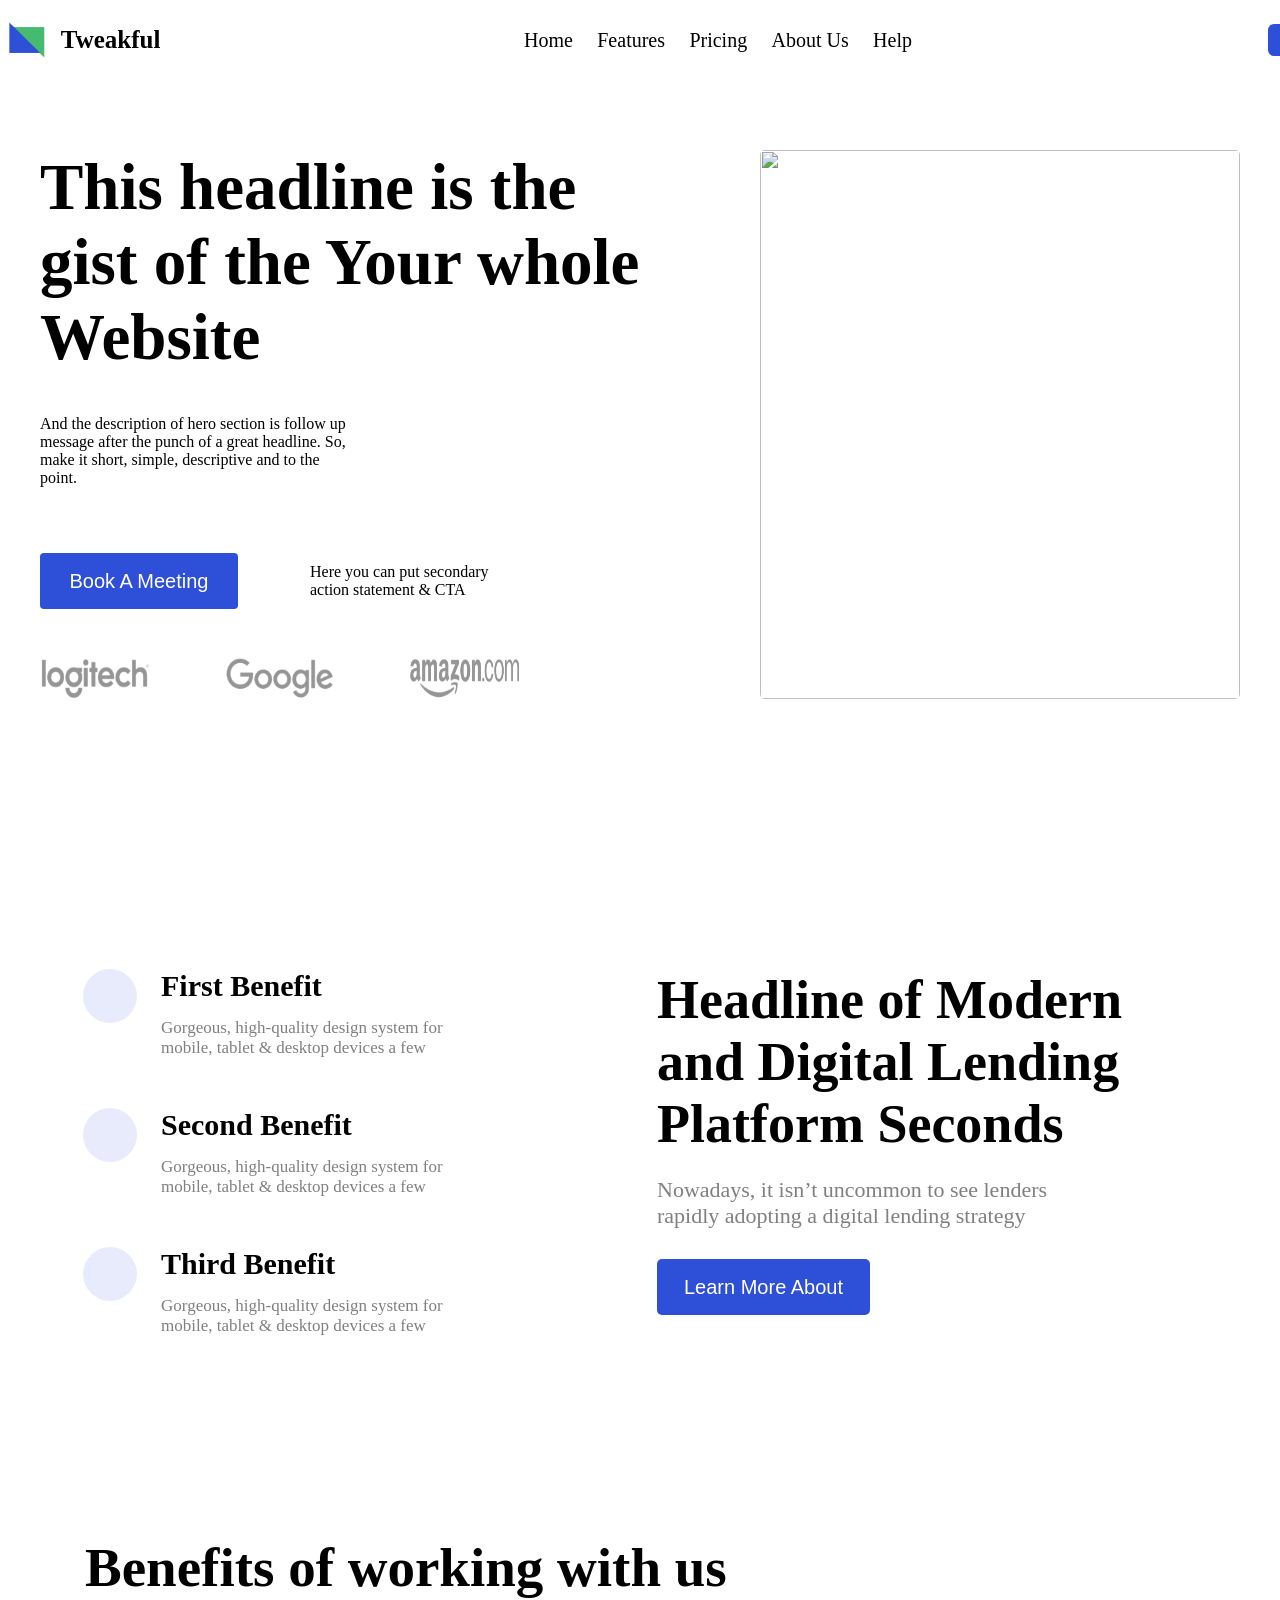
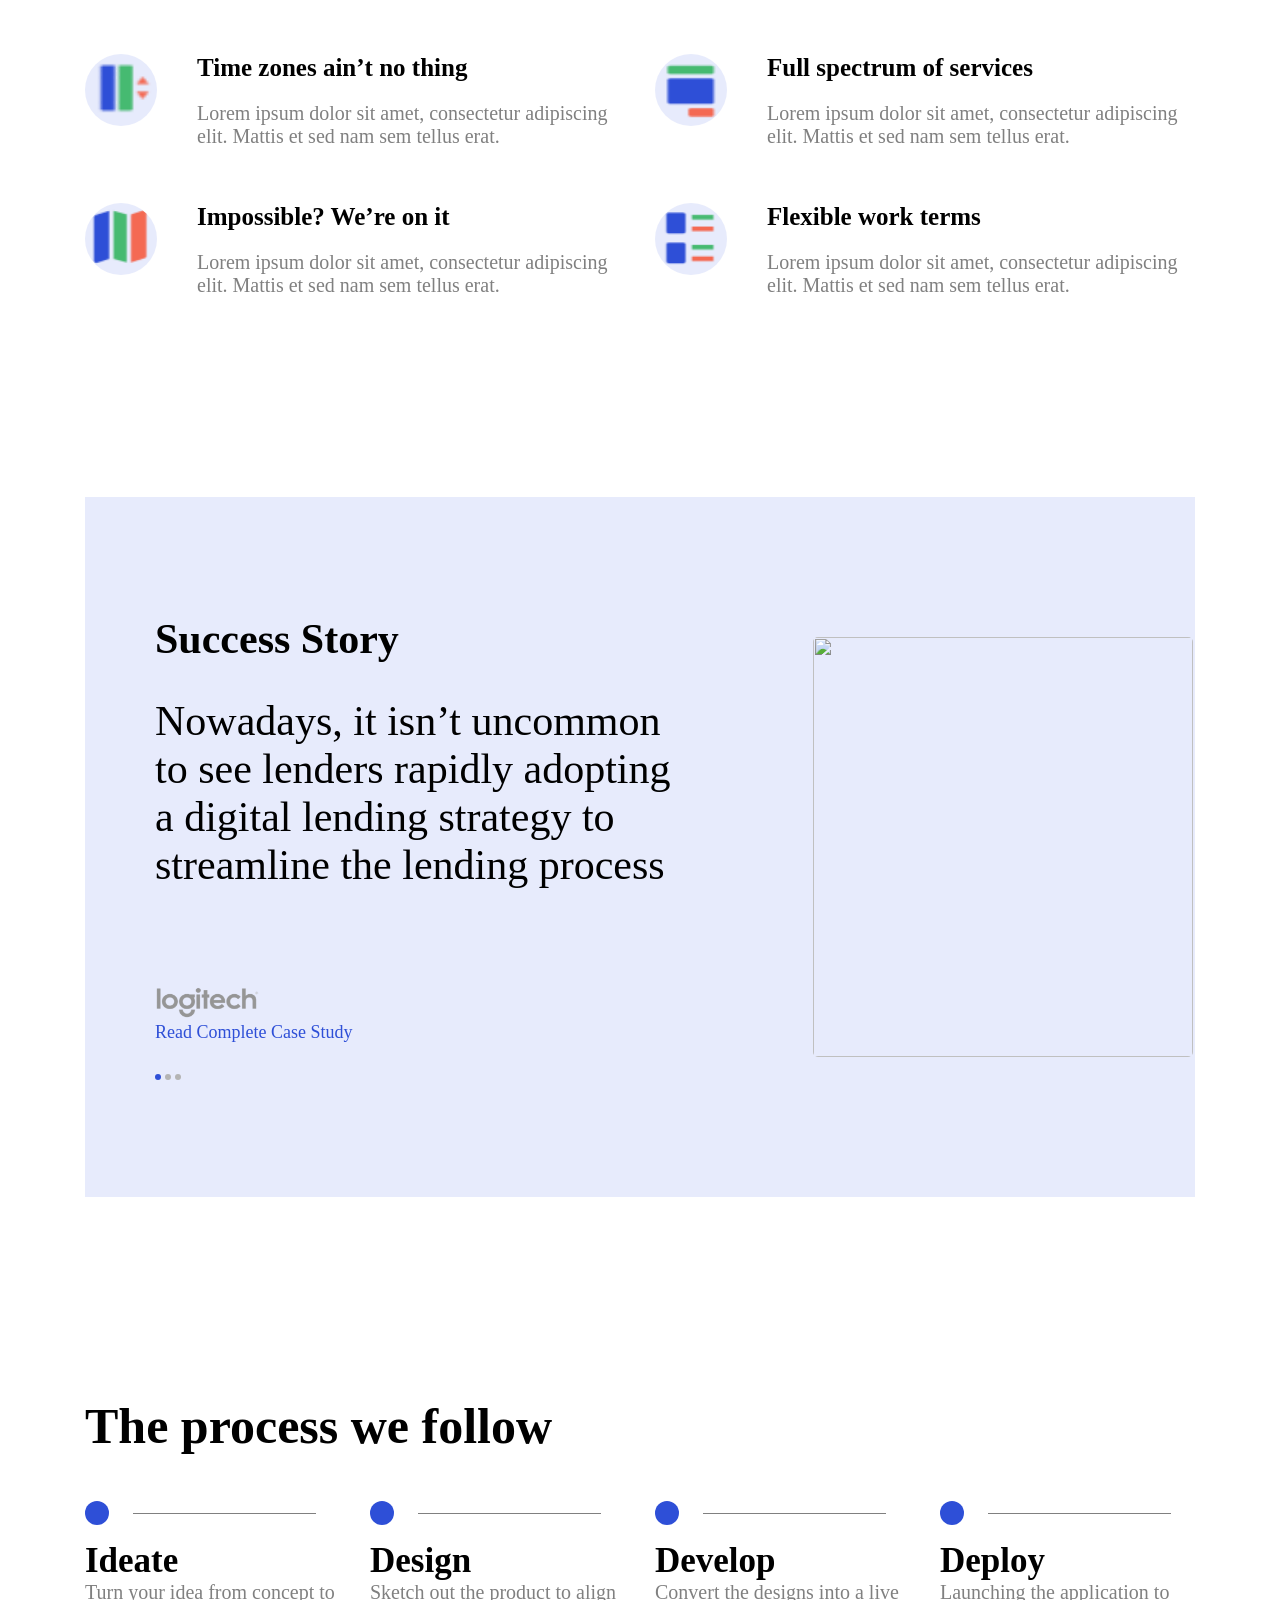
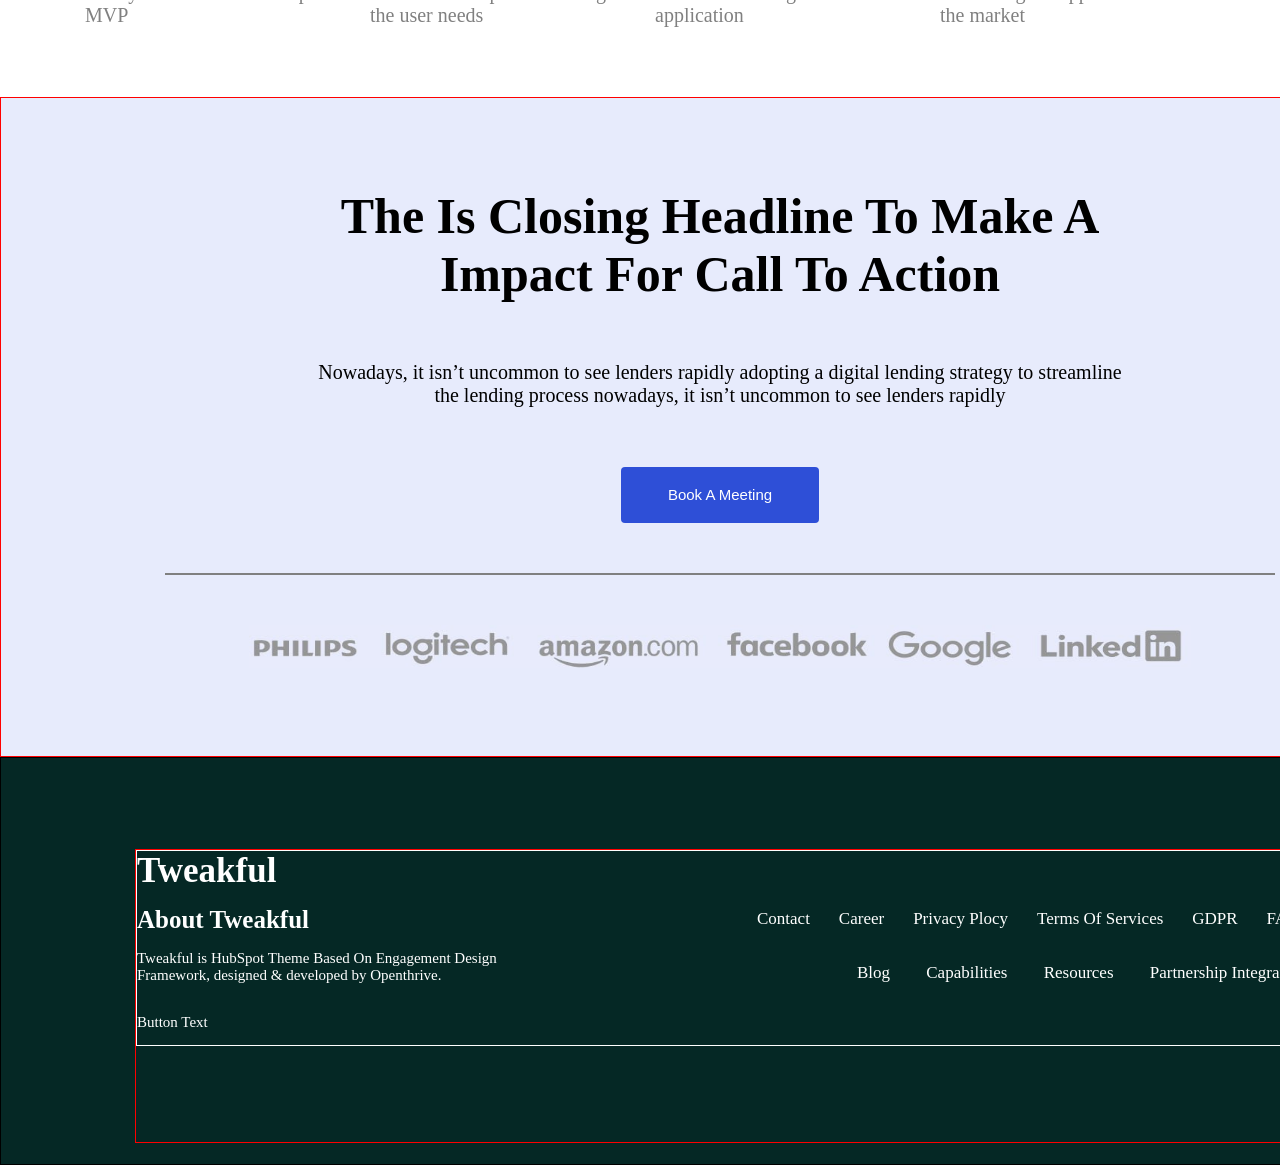
==== commit 23936d90: "add" ====
--- a/index.html
+++ b/index.html
@@ -240,8 +240,26 @@
                     <span>Tweakful is HubSpot Theme Based On Engagement Design Framework, designed & developed by Openthrive.</span>
                     <div><span>Button Text <i class="fa-solid fa-arrow-right"></i></span></div>
                     </div>
-                </div>
-            </div>
+                    <div class="box2">
+                        <div class="div3">
+                            <span>Contact</span>
+                            <span>Career</span>
+                            <span>Privacy Plocy</span>
+                            <span>Terms Of Services</span>
+                            <span>GDPR</span>
+                            <span>FAQs</span>
+                        </div>
+                        <div class="div4">
+                            <span>Blog</span>
+                            <span>Capabilities</span>
+                            <span>Resources</span>
+                            <span>Partnership  Integration </span>
+                        </div>
+                    </div>
+                </div>
+            </div>
+            <!-- *======chiziq=== -->
+             <div class="chiziq"></div>
         </div>
        </footer>
 </body>
--- a/assest/css/style..css
+++ b/assest/css/style..css
@@ -527,26 +527,35 @@
     width: 1169px;
     height: 196px;
     border: 1px solid white;
-}
+    display: flex;
+    flex-direction: column;
+    justify-content: space-between;
+}
+footer .foter .about h5 {
+    font-size: 35px;
+    font-weight: 900;
+}
+/* *=======contact======== */
 footer .foter .about .contact {
     width: 1169px;
     height: 139px;
-    border: 1px solid red;
-}
+    display: flex;
+    justify-content: space-between;
+}
+/* *=========box1======== */
 .foter .about .contact .box1 {
     width: 423px;
     height: 139px;
-    border: 1px solid black;
     display: flex;
     flex-direction: column;
     justify-content: space-between;
 }
 .foter .about .contact .box1 p {
-    font-size: 30px;
+    font-size: 25px;
     font-weight: 900;
 }
 .foter .about .contact .box1 span {
-    font-size: 18px;
+    font-size: 15px;
 }
 .foter .about .contact .box1  div {
     width: 116px;
@@ -554,3 +563,29 @@
     display: flex;
     align-items: center;
 }
+/* *==========box2======= */
+.foter .about .contact .box2 {
+    width: 549px;
+    height: 80px;
+    display: flex;
+    flex-direction: column;
+    justify-content: space-between;
+    align-items: end;
+}
+.foter .about .contact .box2 .div3 {
+    width: 549px;
+    height: 26px;
+    display: flex;
+    justify-content: space-between;
+    align-items: center;
+    font-size: 17px ;
+}
+.foter .about .contact .box2 .div4 {
+    width: 449px;
+    height: 26px;
+    display: flex;
+    justify-content: space-between;
+    align-items: center;
+    font-size: 17px;
+}
+
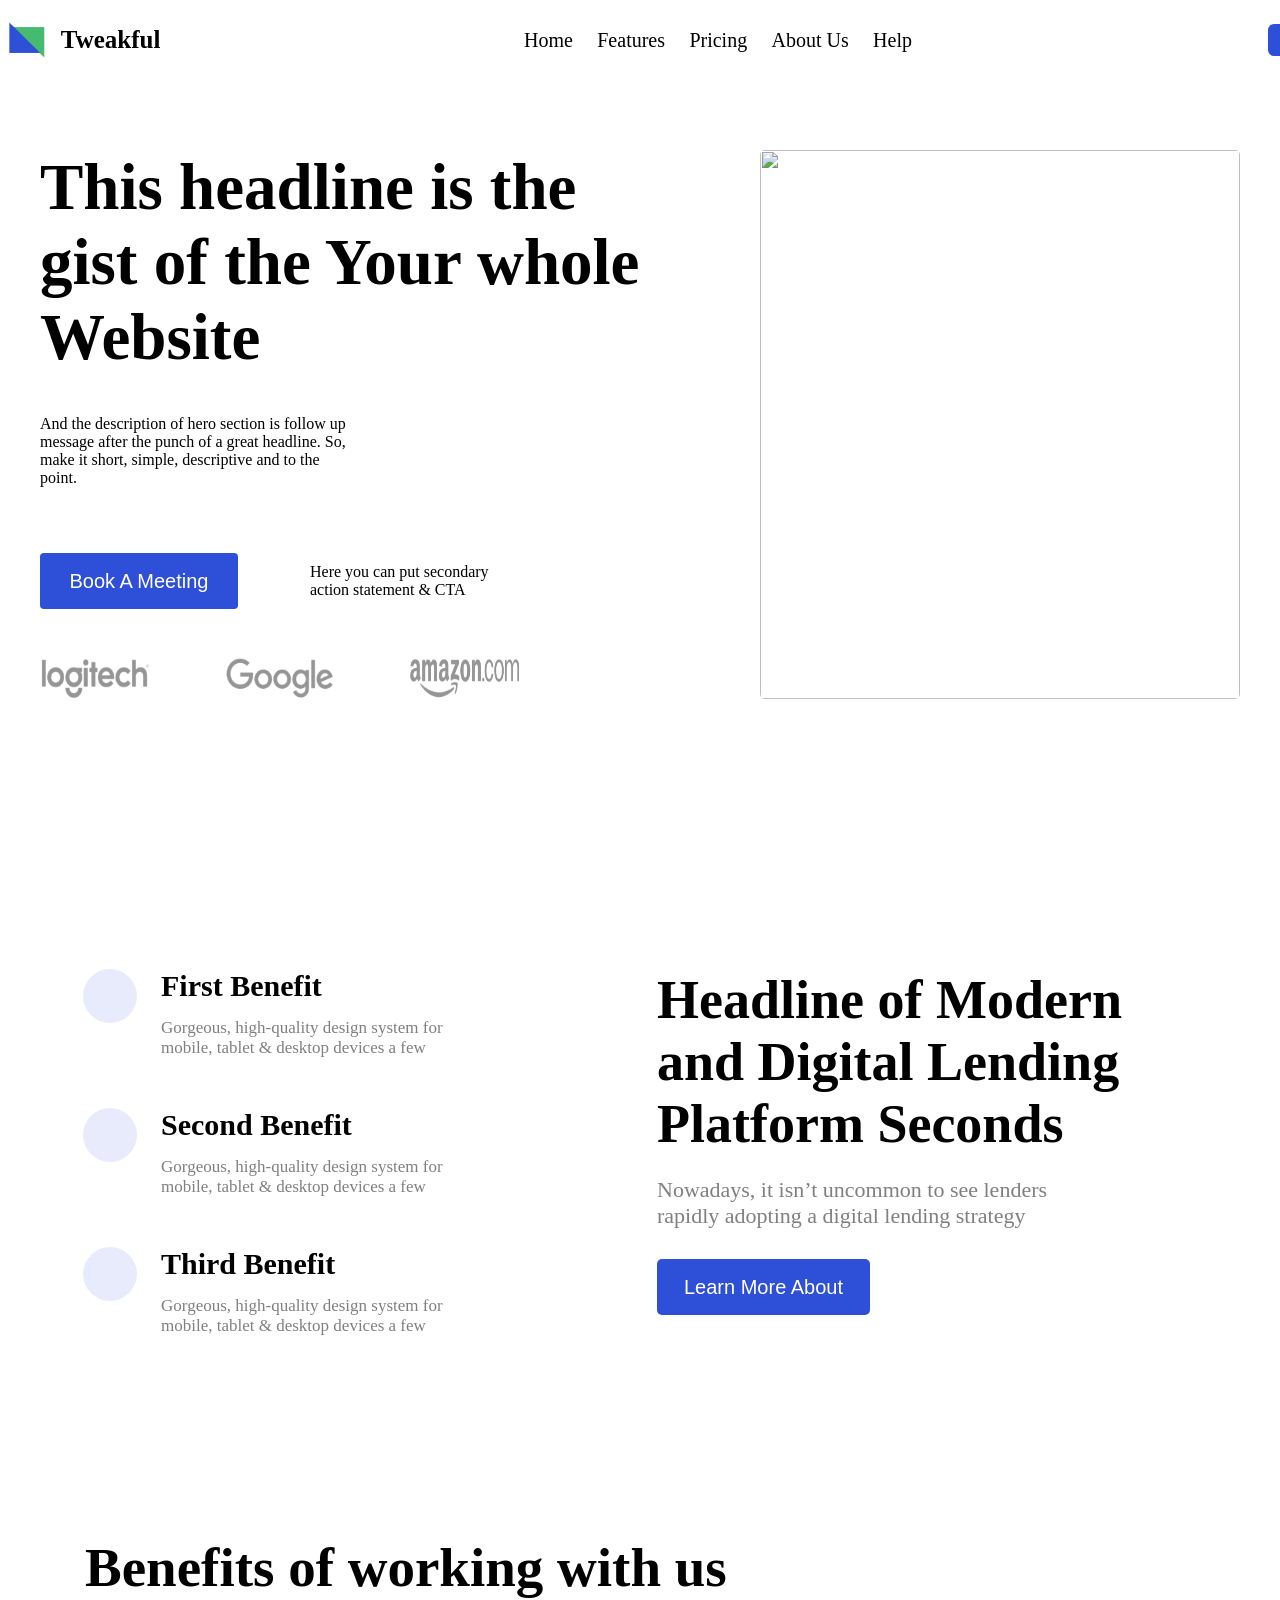
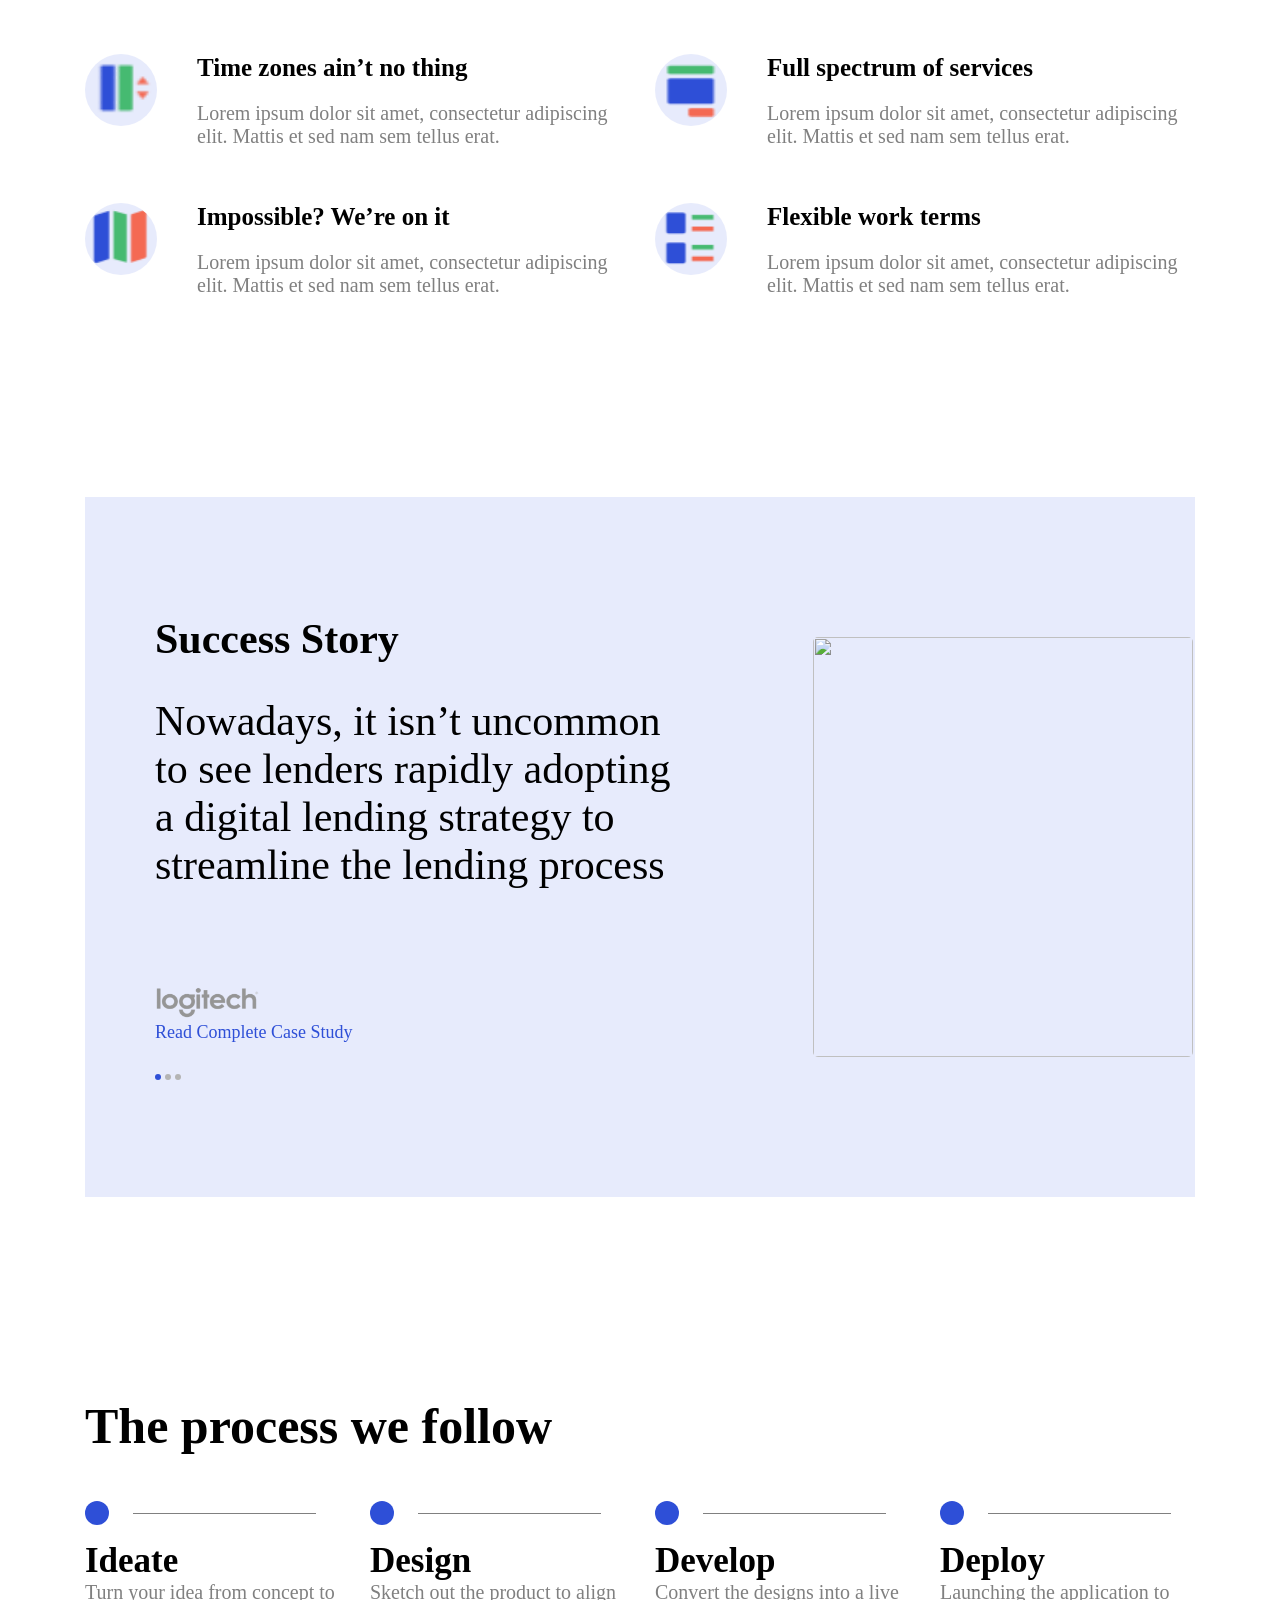
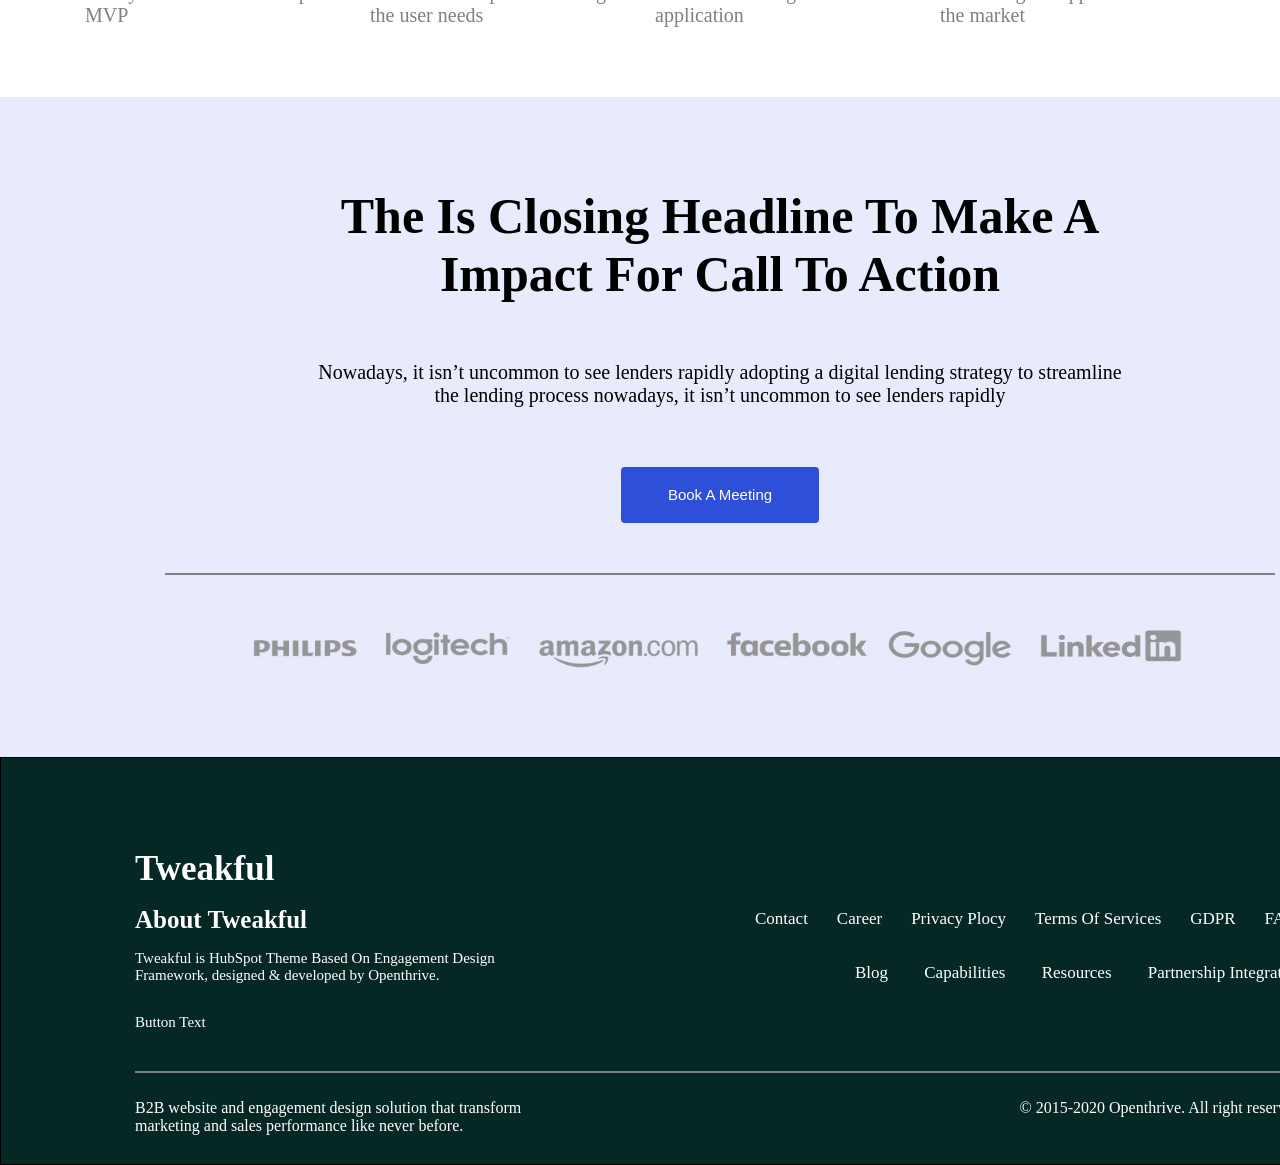
==== commit 4cf7091c: "add" ====
--- a/index.html
+++ b/index.html
@@ -259,7 +259,12 @@
                 </div>
             </div>
             <!-- *======chiziq=== -->
-             <div class="chiziq"></div>
+             <div class="chiziq1"></div>
+             <div class="low">
+                <p>B2B website and engagement design solution that transform
+                    marketing and sales performance like never before.</p>
+                <span>© 2015-2020 Openthrive. All right reserved.</span>
+             </div>
         </div>
        </footer>
 </body>
--- a/assest/css/style..css
+++ b/assest/css/style..css
@@ -461,7 +461,6 @@
     width: 1440px;
     height: 660px;
     background-color: #E7EBFC;
-    border: 1px solid red;
     margin: auto;
     margin-top: 50px;
     display: flex;
@@ -519,14 +518,15 @@
 footer .foter {
     width: 1170px;
     height: 294px;
-    border: 1px solid red;
     margin-top: 70px;
+    display: flex;
+    flex-direction: column;
+    justify-content: space-between;
     
 }
 footer .foter .about {
     width: 1169px;
     height: 196px;
-    border: 1px solid white;
     display: flex;
     flex-direction: column;
     justify-content: space-between;
@@ -588,4 +588,20 @@
     align-items: center;
     font-size: 17px;
 }
-
+/* *======choziq===== */
+.foter .chiziq1 {
+    width: 1170px;
+    height: 1.5px;
+    background-color: gray;
+}
+.foter .low {
+    width: 1170px;
+    height: 44px;
+    display: flex;
+    justify-content: space-between;
+    
+}
+.foter .low p {
+    width: 387px;
+    height: 44px;
+}
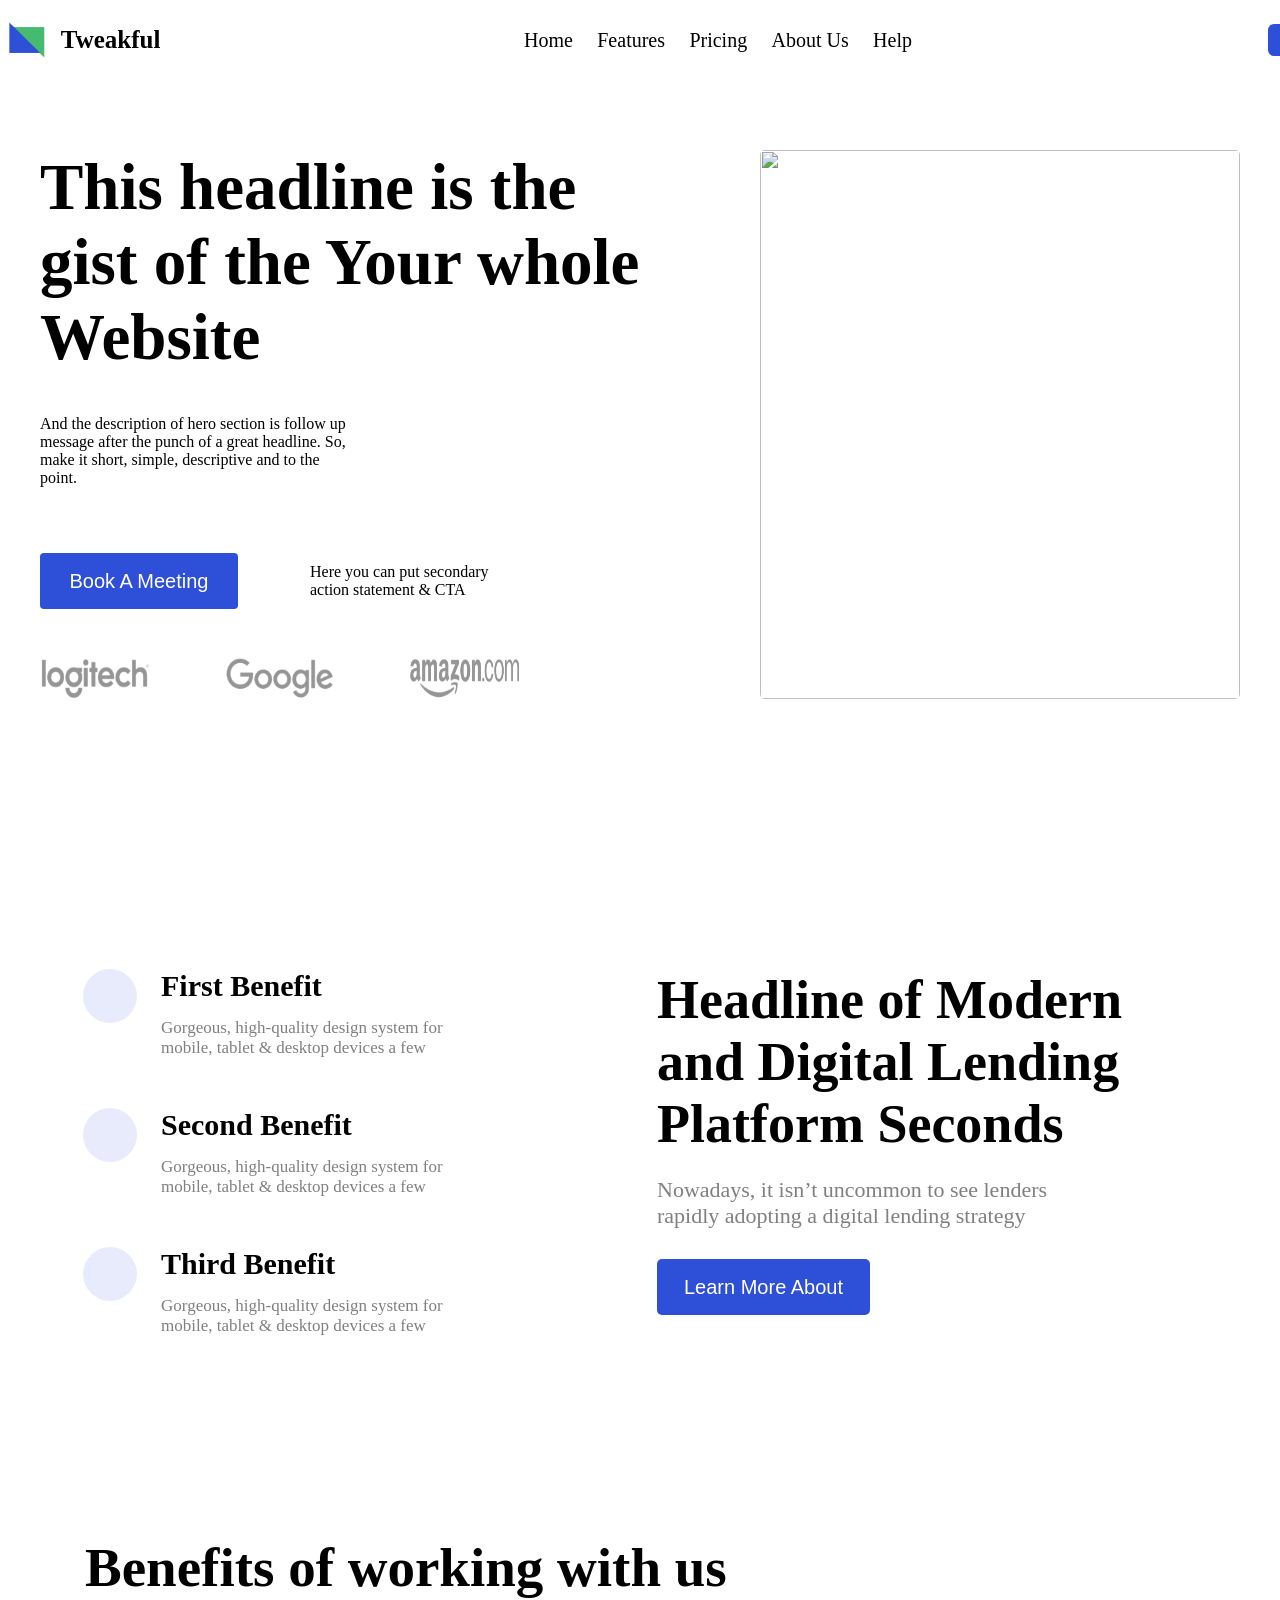
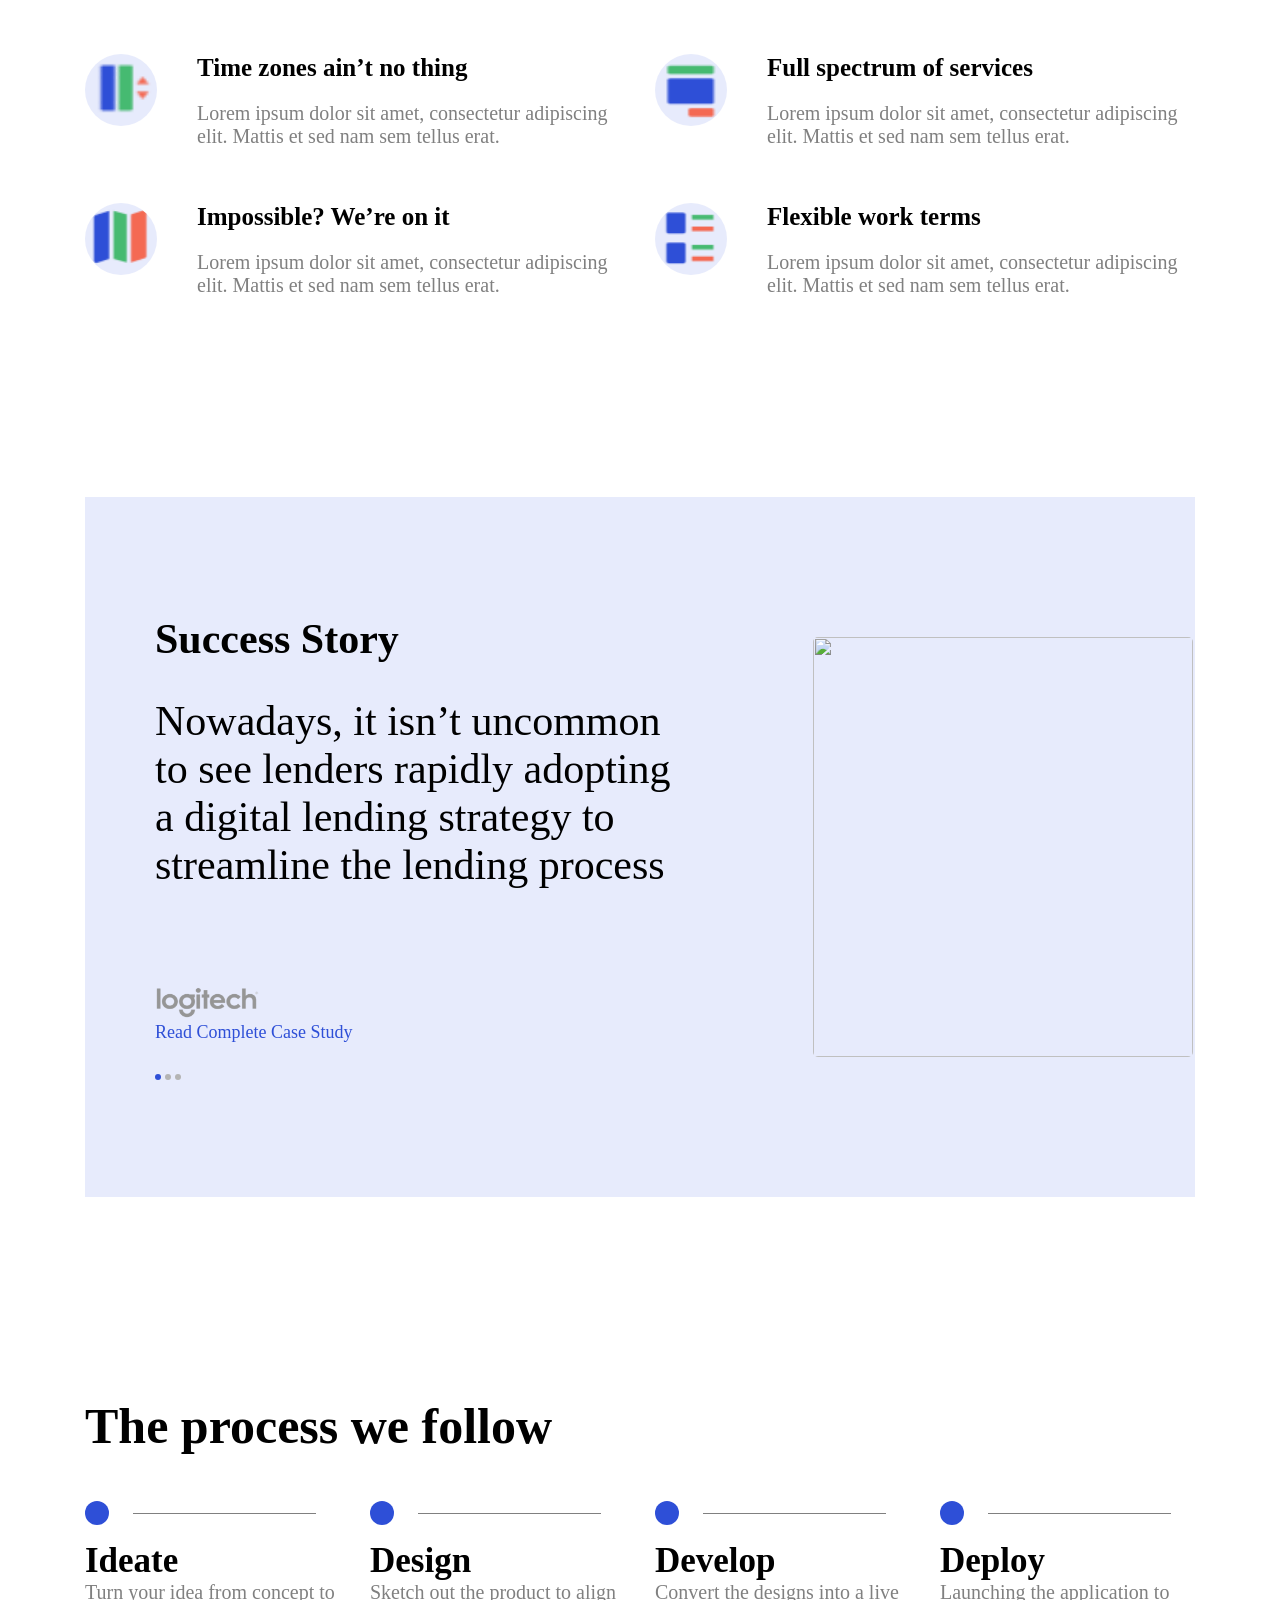
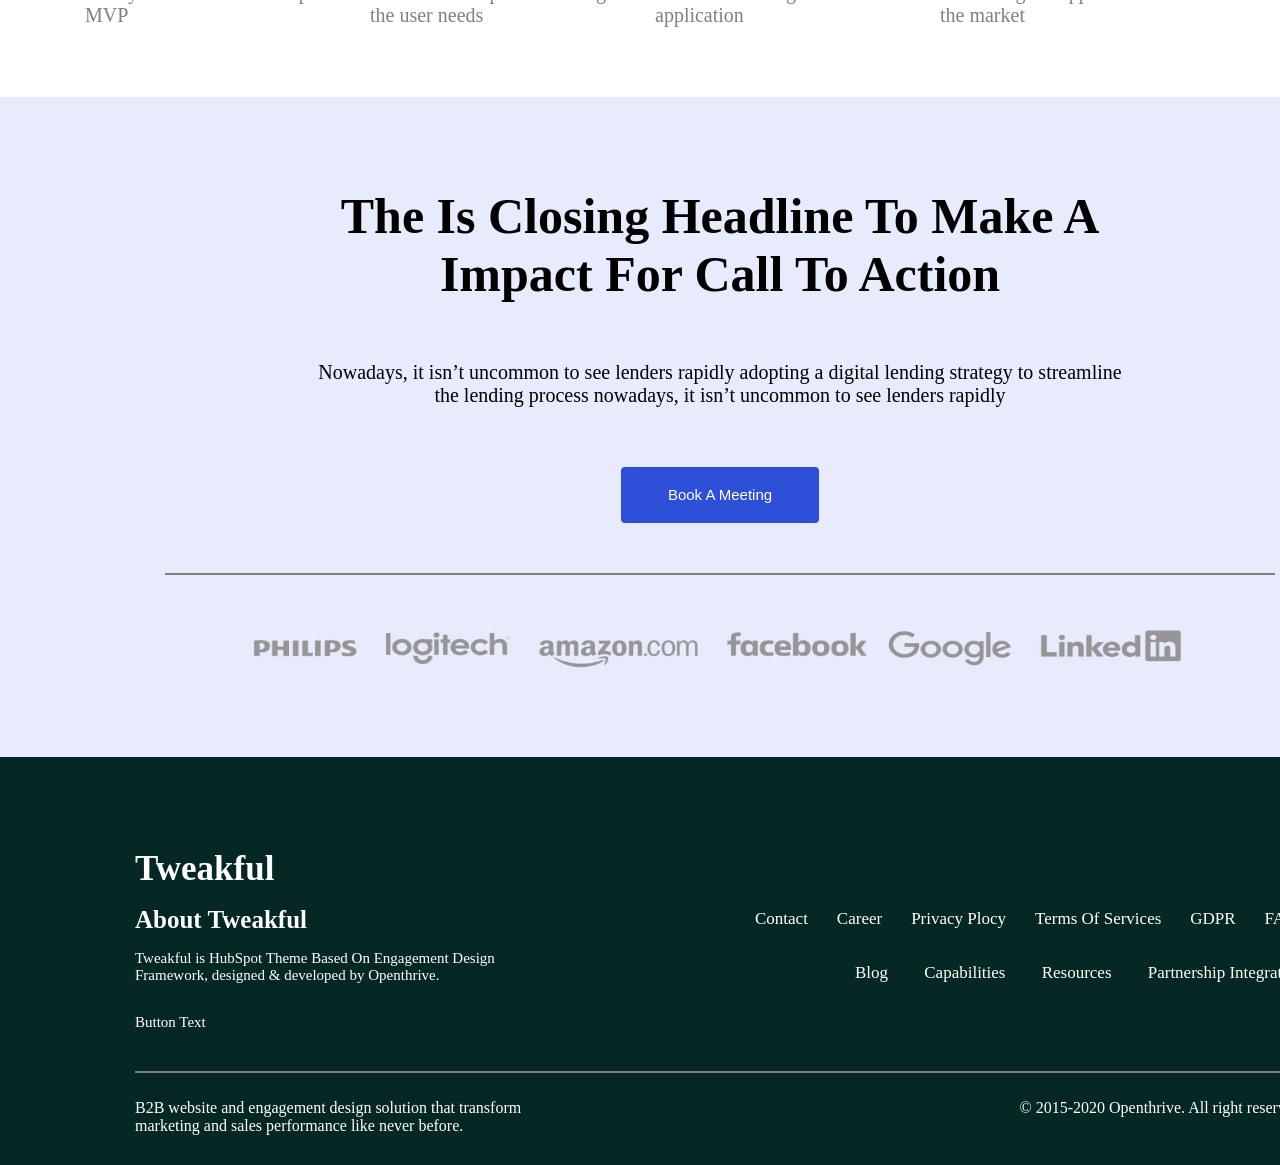
==== commit 5d5bbc66: "add" ====
--- a/index.html
+++ b/index.html
@@ -13,7 +13,7 @@
     <header>
         <div class="bir">
             <img src="./assest/img/image.png" alt="">
-            <a href="#">Tweakful</a>
+            <a href="./index1.html">Tweakful</a>
         </div>
         <div class="ikki">
             <a href="#">Home</a>
@@ -27,7 +27,6 @@
         </div>
     </header>
     <!-- !========main-1========== -->
-    <!-- !========================= -->
     <div class="main-1">
         <div class="teks">
             <div class="h1">
@@ -53,7 +52,6 @@
         </div>
     </div>
     <!-- !===========main-2========== -->
-    <!-- !=========================== -->
     <div class="main-2">
         <div class="first">
             <div class="first1">
@@ -94,7 +92,6 @@
         </div>
     </div>
     <!-- !==========main-3========== -->
-    <!-- !========================== -->
     <div class="main-3">
         <div class="tect">
             <h4>Benefits of working with us</h4>
@@ -150,7 +147,6 @@
         </div>
     </div>
     <!-- !=========main-4======== -->
-    <!-- !======================= -->
     <div class="main-4">
         <div class="birinchi">
             <h4>Success Story</h4>
@@ -172,7 +168,6 @@
         </div>
     </div>
     <!-- !==========main-5========= -->
-    <!-- !========================= -->
     <div class="main-5">
         <h5>The process we follow</h5>
         <div class="ideate">
@@ -219,26 +214,26 @@
         </div>
     </div>
     <!-- !=======main-6======== -->
-    <!-- !===================== -->
-     <div class="main-6">
+    <div class="main-6">
         <h1>The Is Closing Headline To Make A Impact For Call To Action</h1>
-        <p>Nowadays, it isn’t uncommon to see lenders rapidly adopting a digital lending strategy to streamline the lending process nowadays, it isn’t uncommon to see lenders rapidly</p>
+        <p>Nowadays, it isn’t uncommon to see lenders rapidly adopting a digital lending strategy to streamline the
+            lending process nowadays, it isn’t uncommon to see lenders rapidly</p>
         <button>Book A Meeting<i class="fa-solid fa-arrow-right"></i></button>
         <div></div>
         <img src="./assest/img/lagativlar.png" alt="">
-     </div>
-     <!-- !========footer=========== -->
-      <!-- !========================= -->
-       <footer>
+    </div>
+    <!-- !========footer=========== -->
+    <footer>
         <div class="foter">
-           
+
             <div class="about">
-                 <h5>Tweakful</h5>
+                <h5>Tweakful</h5>
                 <div class="contact">
                     <div class="box1">
                         <p>About Tweakful</p>
-                    <span>Tweakful is HubSpot Theme Based On Engagement Design Framework, designed & developed by Openthrive.</span>
-                    <div><span>Button Text <i class="fa-solid fa-arrow-right"></i></span></div>
+                        <span>Tweakful is HubSpot Theme Based On Engagement Design Framework, designed & developed by
+                            Openthrive.</span>
+                        <div><span>Button Text <i class="fa-solid fa-arrow-right"></i></span></div>
                     </div>
                     <div class="box2">
                         <div class="div3">
@@ -253,20 +248,20 @@
                             <span>Blog</span>
                             <span>Capabilities</span>
                             <span>Resources</span>
-                            <span>Partnership  Integration </span>
+                            <span>Partnership Integration </span>
                         </div>
                     </div>
                 </div>
             </div>
             <!-- *======chiziq=== -->
-             <div class="chiziq1"></div>
-             <div class="low">
+            <div class="chiziq1"></div>
+            <div class="low">
                 <p>B2B website and engagement design solution that transform
                     marketing and sales performance like never before.</p>
                 <span>© 2015-2020 Openthrive. All right reserved.</span>
-             </div>
-        </div>
-       </footer>
+            </div>
+        </div>
+    </footer>
 </body>
 
 </html>
--- a/assest/css/style..css
+++ b/assest/css/style..css
@@ -469,18 +469,21 @@
     justify-content: center;
     gap: 50px;
 }
+
 .main-6 h1 {
     width: 920px;
     height: 124px;
     font-size: 50px;
     text-align: center;
 }
+
 .main-6 p {
     width: 826px;
     height: 56px;
     text-align: center;
     font-size: 20px;
 }
+
 .main-6 button {
     width: 198px;
     height: 56px;
@@ -490,22 +493,24 @@
     font-size: 15px;
     border-radius: 4px;
 }
+
 .main-6 div {
     width: 1110px;
     height: 2px;
     background-color: gray;
 }
+
 .main-6 img {
     width: 942px;
     height: 43px;
 
 }
+
 /* !============footer========== */
 /* !============================ */
 footer {
     width: 1440px;
     height: 408px;
-    border: 1px solid black;
     background-color: #052825;
     color: white;
     margin: auto;
@@ -515,6 +520,7 @@
     justify-content: center;
 
 }
+
 footer .foter {
     width: 1170px;
     height: 294px;
@@ -522,8 +528,9 @@
     display: flex;
     flex-direction: column;
     justify-content: space-between;
-    
-}
+
+}
+
 footer .foter .about {
     width: 1169px;
     height: 196px;
@@ -531,10 +538,12 @@
     flex-direction: column;
     justify-content: space-between;
 }
+
 footer .foter .about h5 {
     font-size: 35px;
     font-weight: 900;
 }
+
 /* *=======contact======== */
 footer .foter .about .contact {
     width: 1169px;
@@ -542,6 +551,7 @@
     display: flex;
     justify-content: space-between;
 }
+
 /* *=========box1======== */
 .foter .about .contact .box1 {
     width: 423px;
@@ -550,19 +560,23 @@
     flex-direction: column;
     justify-content: space-between;
 }
+
 .foter .about .contact .box1 p {
     font-size: 25px;
     font-weight: 900;
 }
+
 .foter .about .contact .box1 span {
     font-size: 15px;
 }
-.foter .about .contact .box1  div {
+
+.foter .about .contact .box1 div {
     width: 116px;
     height: 46px;
     display: flex;
     align-items: center;
 }
+
 /* *==========box2======= */
 .foter .about .contact .box2 {
     width: 549px;
@@ -572,14 +586,16 @@
     justify-content: space-between;
     align-items: end;
 }
+
 .foter .about .contact .box2 .div3 {
     width: 549px;
     height: 26px;
     display: flex;
     justify-content: space-between;
     align-items: center;
-    font-size: 17px ;
-}
+    font-size: 17px;
+}
+
 .foter .about .contact .box2 .div4 {
     width: 449px;
     height: 26px;
@@ -588,20 +604,23 @@
     align-items: center;
     font-size: 17px;
 }
+
 /* *======choziq===== */
 .foter .chiziq1 {
     width: 1170px;
     height: 1.5px;
     background-color: gray;
 }
+
 .foter .low {
     width: 1170px;
     height: 44px;
     display: flex;
     justify-content: space-between;
-    
-}
+
+}
+
 .foter .low p {
     width: 387px;
     height: 44px;
-}
+}
